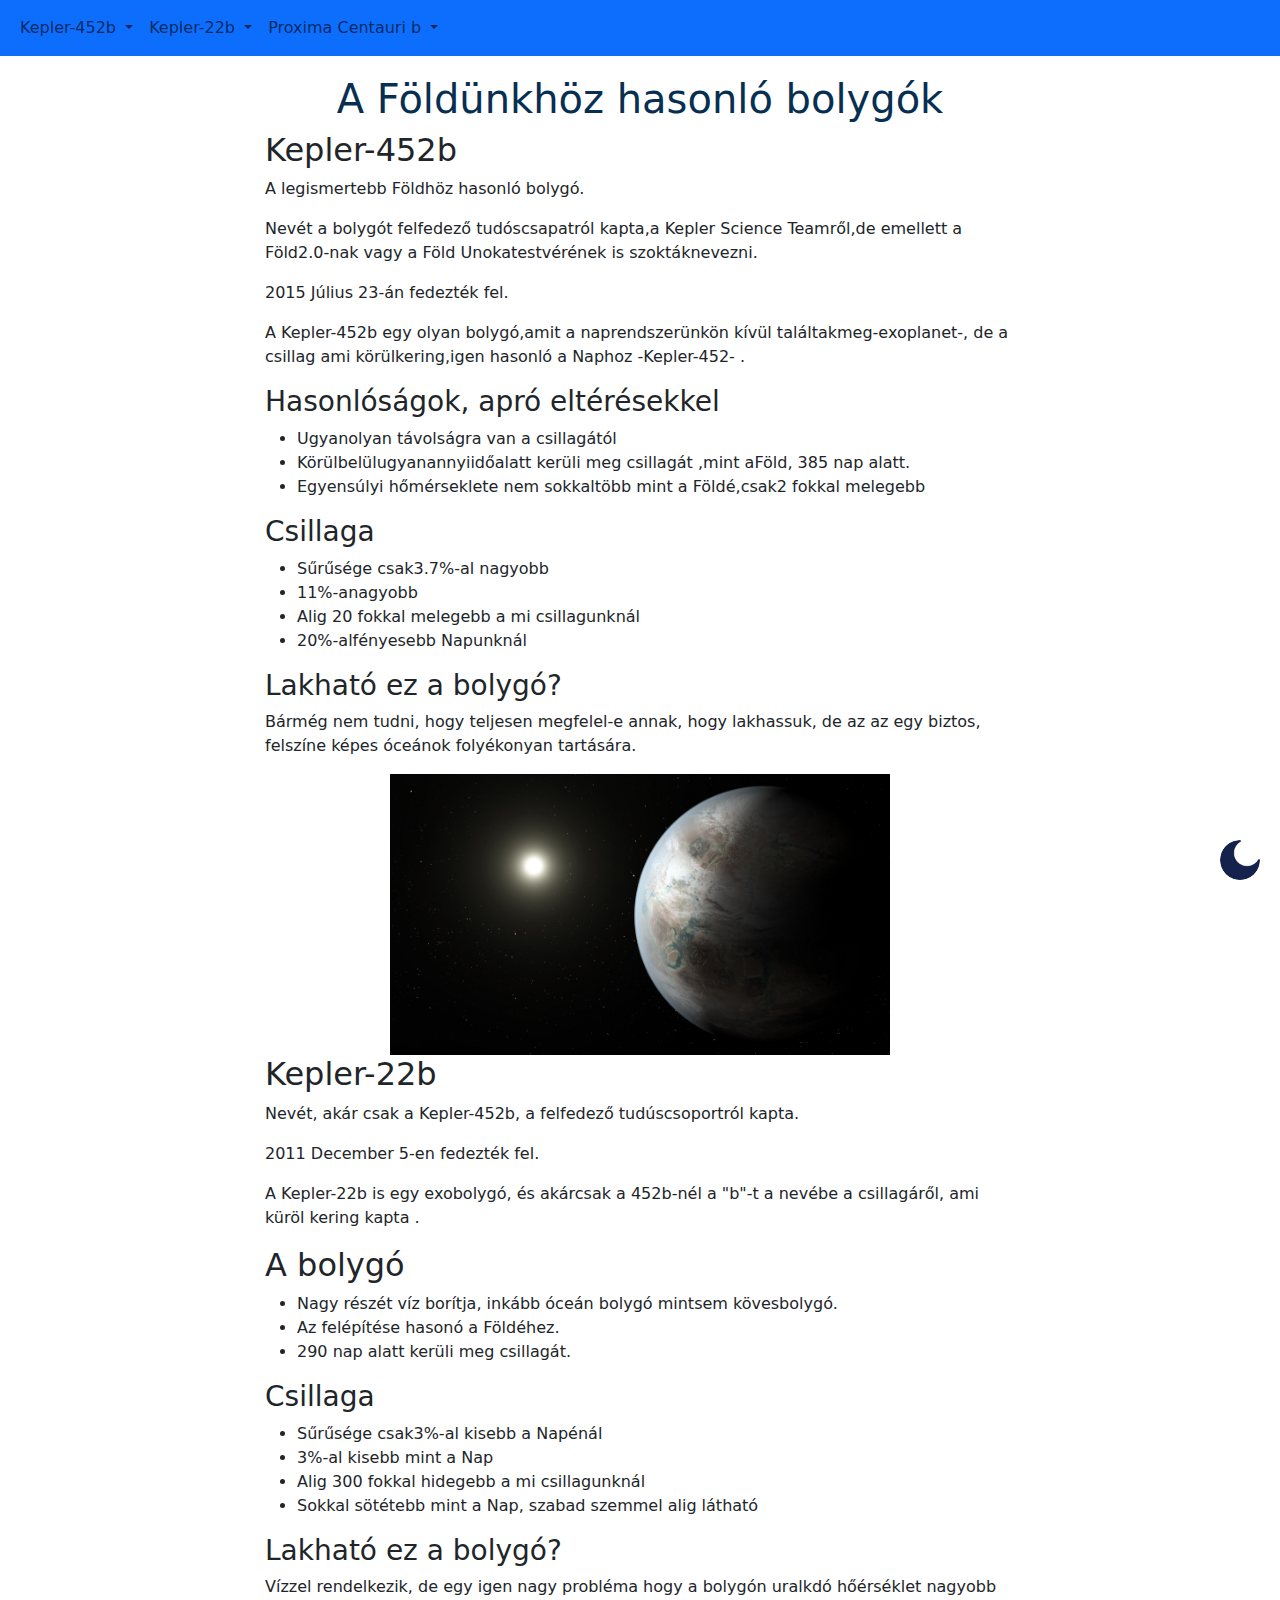
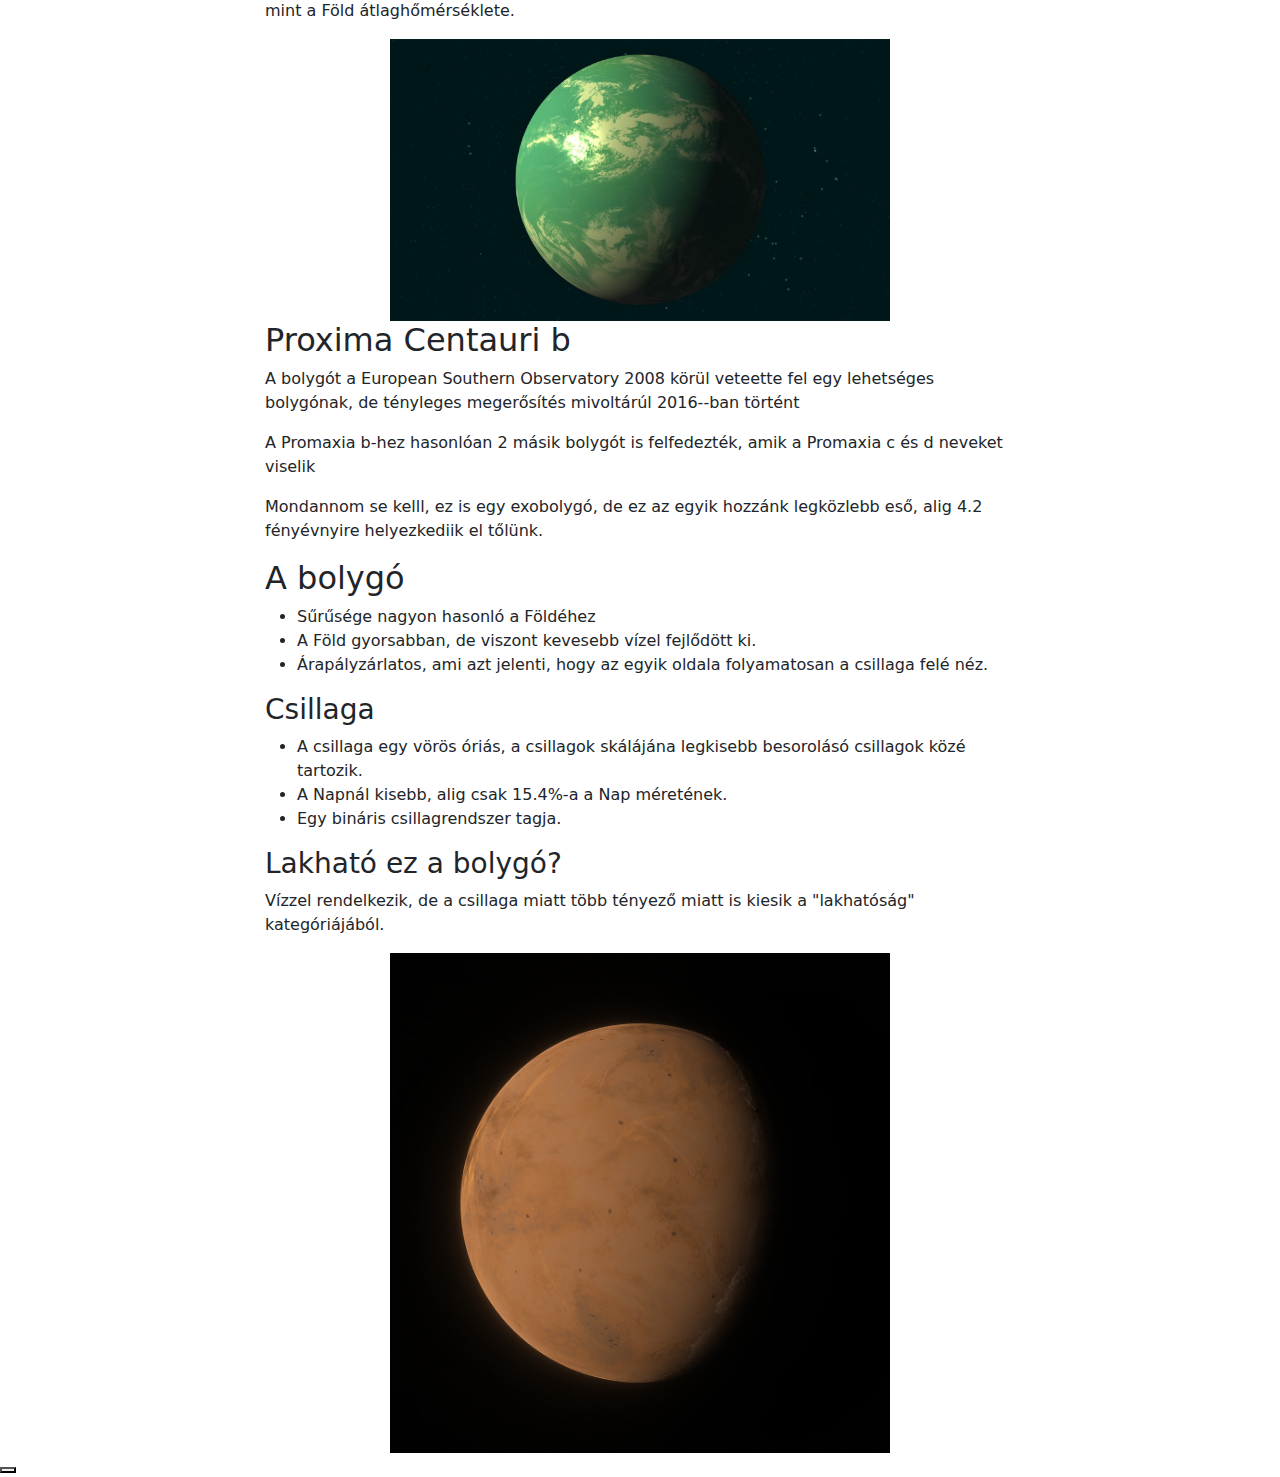
==== index.html @ 4339de40 "javascript hozzáadása" ====
<!DOCTYPE html>
<html lang="hu">
<head>
    <meta charset="UTF-8">
    <meta name="viewport" content="width=device-width, initial-scale=1.0">
    <link rel="stylesheet" href="sryle.css">
    <link href="https://cdn.jsdelivr.net/npm/bootstrap@5.3.3/dist/css/bootstrap.min.css" rel="stylesheet" integrity="sha384-QWTKZyjpPEjISv5WaRU9OFeRpok6YctnYmDr5pNlyT2bRjXh0JMhjY6hW+ALEwIH" crossorigin="anonymous">
    <title>Földhöz hasonló bolygók</title>
</head>
<body>
    <nav class="navbar navbar-expand-lg  bg-primary fixed-top">
        <div class="container-fluid">
          <div class="collapse navbar-collapse" id="navbarSupportedContent">
            <ul class="navbar-nav me-auto mb-2 mb-lg-0">
              <li class="nav-item dropdown">
                <a class="nav-link dropdown-toggle" href="#" role="button" data-bs-toggle="dropdown" aria-expanded="false">
                  Kepler-452b
                </a>
                <ul class="dropdown-menu">
                  <li><a class="dropdown-item" href="#452b">Bolgyó</a></li>
                  <li><a class="dropdown-item" href="#452b_has">Tudnivalók</a></li>
                  <li><a class="dropdown-item" href="#452b_csill">Csillag</a></li>
                  <li><a class="dropdown-item" href="#452b_lak">Lakhatóság</a></li>
                </ul>
              </li>
              <li class="nav-item dropdown">
                <a class="nav-link dropdown-toggle" href="#" role="button" data-bs-toggle="dropdown" aria-expanded="false">
                  Kepler-22b
                </a>
                <ul class="dropdown-menu">
                  <li><a class="dropdown-item" href="#22b">Kepler-22b</a></li>
                  <li><a class="dropdown-item" href="#22b_tudn">Bolygó</a></li>
                  <li><a class="dropdown-item" href="#22b_csill">Csillag</a></li>
                  <li><a class="dropdown-item" href="#22b_lak">Lakhatóság</a></li>
                </ul>
              </li>
              <li class="nav-item dropdown">
                <a class="nav-link dropdown-toggle" href="#" role="button" data-bs-toggle="dropdown" aria-expanded="false">
                  Proxima Centauri b
                </a>
                <ul class="dropdown-menu">
                  <li><a class="dropdown-item" href="#prox">Proxima Centauri b</a></li>
                  <li><a class="dropdown-item" href="#prox_tud">Bolygó</a></li>
                  <li><a class="dropdown-item" href="#prox_csill">Csillag</a></li>
                  <li><a class="dropdown-item" href="#prox_tud">Lakhatóság</a></li>
                </ul>
              </li>
              
              
            </ul>
            
          </div>
        </div>
      </nav>
    <h1 id="focim">A Földünkhöz hasonló bolygók</h1>
    <div id="osszefog">
        
    <div class="bolygo_div">
        <h2 id="452b">Kepler-452b</h2>
    <p>A legismertebb Földhöz hasonló bolygó.</p>
    <p>Nevét a bolygót felfedező tudóscsapatról kapta,a Kepler Science Teamről,de emellett a Föld2.0-nak vagy a Föld Unokatestvérének is szoktáknevezni.</p>
    <p>2015 Július 23-án fedezték fel.</p>
    <p>A Kepler-452b egy olyan bolygó,amit a naprendszerünkön kívül találtakmeg-exoplanet-, de a csillag ami körülkering,igen hasonló a Naphoz -Kepler-452- .</p>
    <h3 id="452b_has">Hasonlóságok, apró eltérésekkel</h3>
    <ul>
        <li>Ugyanolyan távolságra van a csillagától</li>
        <li>Körülbelülugyanannyiidőalatt kerüli meg csillagát ,mint aFöld, 385 nap alatt.</li>
        <li>Egyensúlyi hőmérseklete nem sokkaltöbb mint a Földé,csak2 fokkal melegebb</li>
    </ul>
    <h3 id="452b_csill">Csillaga</h3>
    <ul>
        <li>Sűrűsége csak3.7%-al nagyobb</li>
        <li>11%-anagyobb</li>
        <li>Alig 20 fokkal melegebb a mi csillagunknál</li>
        <li>20%-alfényesebb Napunknál</li>
    </ul>

    <h3 id="452b_lak">Lakható ez a bolygó?</h3>
    <p>Bármég nem tudni, hogy teljesen megfelel-e annak, hogy lakhassuk, de az az egy biztos, felszíne képes óceánok folyékonyan tartására.</p>
    <div class="kep">
        <img class="bolygo" src="Kepler-452b_artist_concept (1).jpg" alt="">

    </div>

    </div>

    <div class="bolygo_div">
        <h2 id="22b">Kepler-22b</h2>
    <p>Nevét, akár csak a Kepler-452b, a felfedező tudúscsoportról kapta.</p>
    <p>2011 December 5-en fedezték fel.</p>
    <p>A Kepler-22b is egy exobolygó, és akárcsak a 452b-nél a "b"-t a nevébe a csillagáről, ami küröl kering kapta .</p>

    <h2 id="22b_tudn">A bolygó</h2>
    <ul>
        <li>Nagy részét víz borítja, inkább óceán bolygó mintsem kövesbolygó.</li>
        <li>Az felépítése hasonó a Földéhez.</li>
        <li>290 nap alatt kerüli meg csillagát.</li>
    </ul>
    
    <h3 id="22b_csill">Csillaga</h3>
    <ul>
        <li>Sűrűsége csak3%-al kisebb a Napénál</li>
        <li>3%-al kisebb mint a Nap</li>
        <li>Alig 300 fokkal hidegebb a mi csillagunknál</li>
        <li>Sokkal sötétebb mint a Nap, szabad szemmel alig látható</li>
    </ul>

    <h3 id="22b_lak">Lakható ez a bolygó?</h3>
    <p>Vízzel rendelkezik, de egy igen nagy probléma hogy a bolygón uralkdó hőérséklet nagyobb mint a Föld átlaghőmérséklete.</p>
    <div class="kep">
      <img class="bolygo" src="Kepler22b.jpg" alt="">
    </div>
  </div>

    <div class="bolygo_div">
        <h2 id="prox">Proxima Centauri b</h2>
    <p>A bolygót a European Southern Observatory 2008 körül veteette fel egy  lehetséges bolygónak, de tényleges megerősítés mivoltárúl 2016--ban történt</p>
    <p>A Promaxia b-hez hasonlóan 2 másik bolygót is felfedezték, amik a Promaxia c és d neveket viselik</p>
    <p>Mondannom se kelll, ez is egy exobolygó, de ez az egyik hozzánk legközlebb eső, alig 4.2 fényévnyire helyezkediik el tőlünk.</p>

    <h2 id="pox_tud">A bolygó</h2>
    <ul>
        <li>Sűrűsége nagyon hasonló a Földéhez </li>
        <li>A Föld gyorsabban, de viszont kevesebb vízel fejlődött ki.</li>
        <li>Árapályzárlatos, ami azt jelenti, hogy az egyik oldala folyamatosan a csillaga felé néz.</li>
    </ul>
    
    <h3 id="prox_csill">Csillaga</h3>
    <ul>
        <li>A csillaga egy vörös óriás, a csillagok skálájána  legkisebb besorolásó csillagok közé tartozik.</li>
        <li>A Napnál kisebb, alig csak 15.4%-a a Nap méretének.</li>
        <li>Egy bináris csillagrendszer tagja.</li>
    </ul>

    <h3 id="pox_lak">Lakható ez a bolygó?</h3>
    <p>Vízzel rendelkezik, de a csillaga miatt több tényező miatt is kiesik a "lakhatóság" kategóriájából.</p>
    <div class="kep">    
      <img class="bolygo" src="Proxima_b-main.webp" alt="">
    </div>
    </div>
    </div>
    <button id="sotetmod" ><img id="icon" src="moon.png" alt="" srcset=""></button>

    <script src="script.js"></script>
    <script src="https://cdn.jsdelivr.net/npm/bootstrap@5.3.3/dist/js/bootstrap.bundle.min.js" integrity="sha384-YvpcrYf0tY3lHB60NNkmXc5s9fDVZLESaAA55NDzOxhy9GkcIdslK1eN7N6jIeHz" crossorigin="anonymous"></script>
</body>
</html>
---- sryle.css ----
.bolygo{
    display: flex;
    justify-content: center;
    align-items: center;
    width: 500px;
    height: auto;
}

.bolygo_div{
    height: 100%;
    width: 750px;
    
}

.kep{
    display: flex;
    justify-content: center;
    align-items: center;
}
.navbar{
    position: fixed;
}

#osszefog{
    display: flex;
    justify-content: center;
    flex-wrap: wrap;
}

#focim{
    margin-top: 75px;
    display: flex;
    justify-content: center;
    align-items: center;
    color:  rgb(7, 47, 82);
}

#icon{
    max-width: 40px;
    max-height: 40px;
    border-radius: 100%;
    position: fixed; 
    bottom: 20px;
    right: 20px;
    width: 40px; 
    height: 40px
}
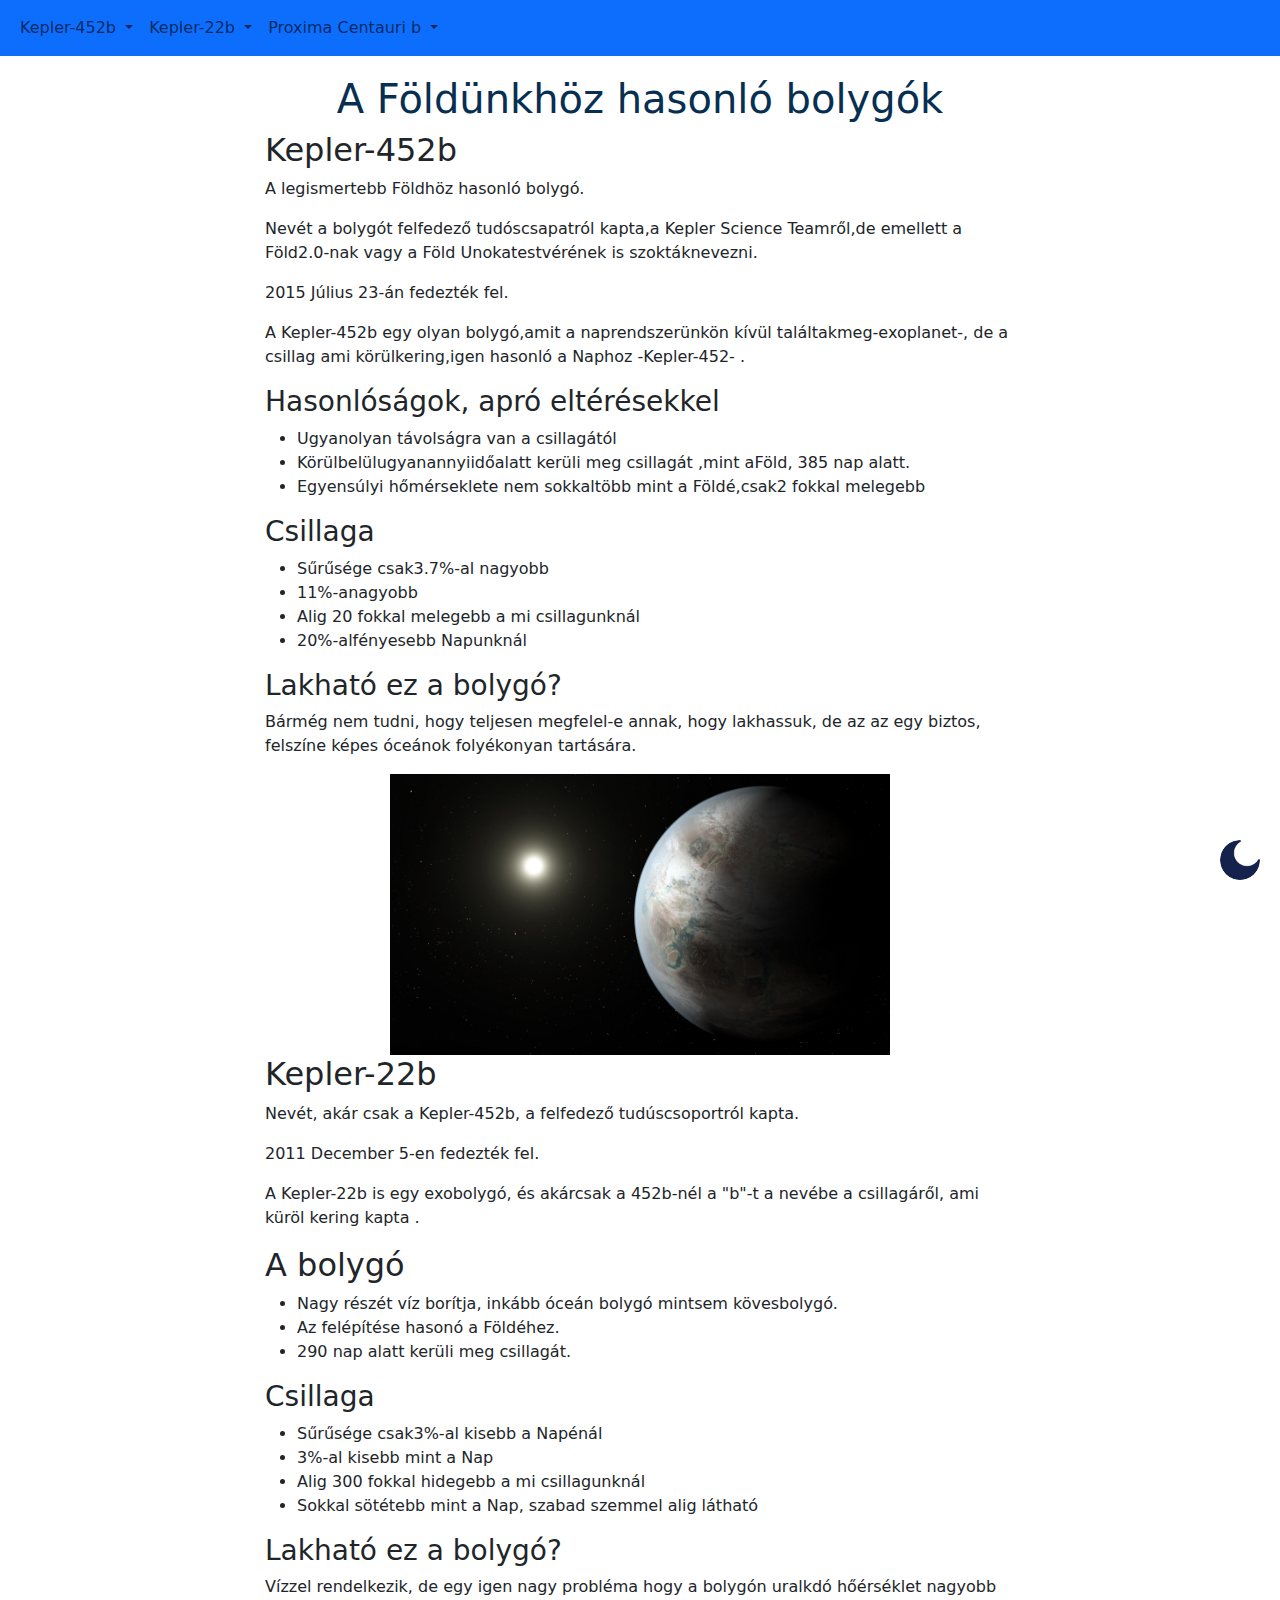
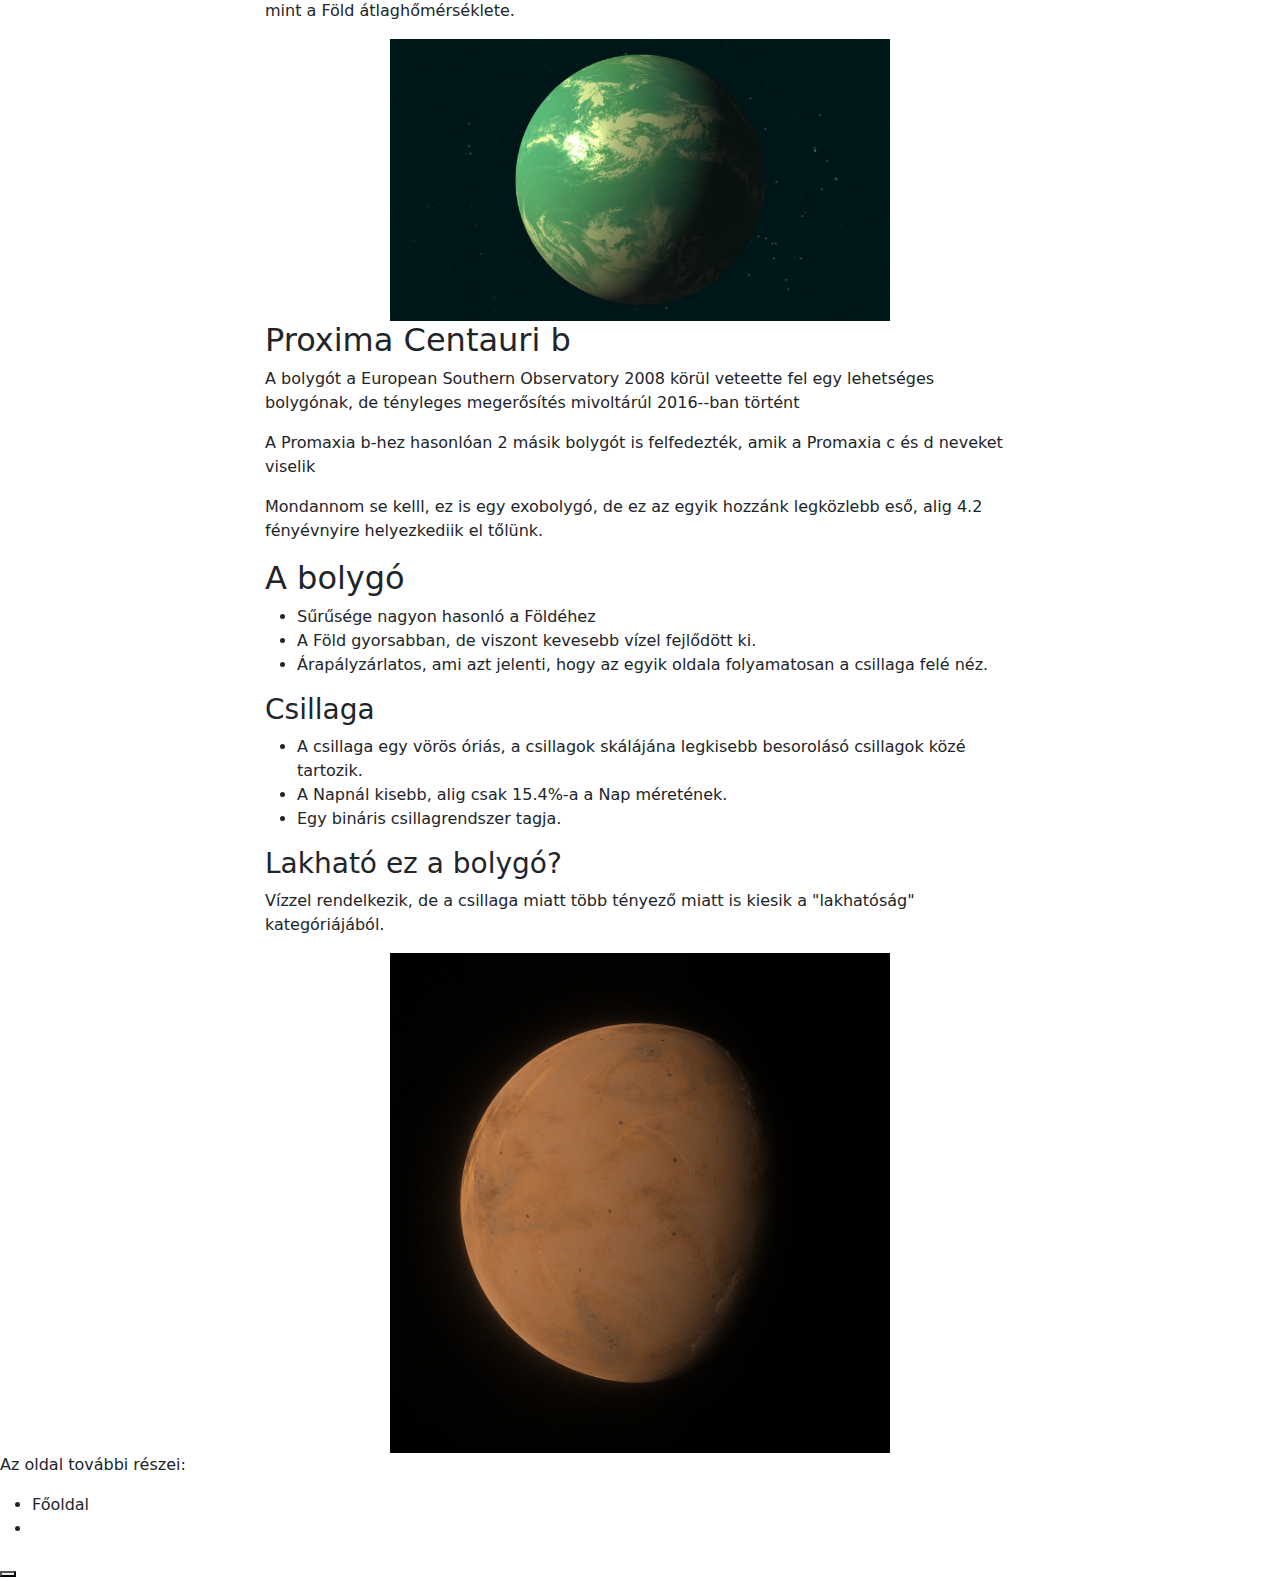
==== commit da16a162: "További munkálatok" ====
--- a/index.html
+++ b/index.html
@@ -1,147 +1,153 @@
-<!DOCTYPE html>
-<html lang="hu">
-<head>
-    <meta charset="UTF-8">
-    <meta name="viewport" content="width=device-width, initial-scale=1.0">
-    <link rel="stylesheet" href="sryle.css">
-    <link href="https://cdn.jsdelivr.net/npm/bootstrap@5.3.3/dist/css/bootstrap.min.css" rel="stylesheet" integrity="sha384-QWTKZyjpPEjISv5WaRU9OFeRpok6YctnYmDr5pNlyT2bRjXh0JMhjY6hW+ALEwIH" crossorigin="anonymous">
-    <title>Földhöz hasonló bolygók</title>
-</head>
-<body>
-    <nav class="navbar navbar-expand-lg  bg-primary fixed-top">
-        <div class="container-fluid">
-          <div class="collapse navbar-collapse" id="navbarSupportedContent">
-            <ul class="navbar-nav me-auto mb-2 mb-lg-0">
-              <li class="nav-item dropdown">
-                <a class="nav-link dropdown-toggle" href="#" role="button" data-bs-toggle="dropdown" aria-expanded="false">
-                  Kepler-452b
-                </a>
-                <ul class="dropdown-menu">
-                  <li><a class="dropdown-item" href="#452b">Bolgyó</a></li>
-                  <li><a class="dropdown-item" href="#452b_has">Tudnivalók</a></li>
-                  <li><a class="dropdown-item" href="#452b_csill">Csillag</a></li>
-                  <li><a class="dropdown-item" href="#452b_lak">Lakhatóság</a></li>
-                </ul>
-              </li>
-              <li class="nav-item dropdown">
-                <a class="nav-link dropdown-toggle" href="#" role="button" data-bs-toggle="dropdown" aria-expanded="false">
-                  Kepler-22b
-                </a>
-                <ul class="dropdown-menu">
-                  <li><a class="dropdown-item" href="#22b">Kepler-22b</a></li>
-                  <li><a class="dropdown-item" href="#22b_tudn">Bolygó</a></li>
-                  <li><a class="dropdown-item" href="#22b_csill">Csillag</a></li>
-                  <li><a class="dropdown-item" href="#22b_lak">Lakhatóság</a></li>
-                </ul>
-              </li>
-              <li class="nav-item dropdown">
-                <a class="nav-link dropdown-toggle" href="#" role="button" data-bs-toggle="dropdown" aria-expanded="false">
-                  Proxima Centauri b
-                </a>
-                <ul class="dropdown-menu">
-                  <li><a class="dropdown-item" href="#prox">Proxima Centauri b</a></li>
-                  <li><a class="dropdown-item" href="#prox_tud">Bolygó</a></li>
-                  <li><a class="dropdown-item" href="#prox_csill">Csillag</a></li>
-                  <li><a class="dropdown-item" href="#prox_tud">Lakhatóság</a></li>
-                </ul>
-              </li>
-              
-              
-            </ul>
-            
-          </div>
-        </div>
-      </nav>
-    <h1 id="focim">A Földünkhöz hasonló bolygók</h1>
-    <div id="osszefog">
-        
-    <div class="bolygo_div">
-        <h2 id="452b">Kepler-452b</h2>
-    <p>A legismertebb Földhöz hasonló bolygó.</p>
-    <p>Nevét a bolygót felfedező tudóscsapatról kapta,a Kepler Science Teamről,de emellett a Föld2.0-nak vagy a Föld Unokatestvérének is szoktáknevezni.</p>
-    <p>2015 Július 23-án fedezték fel.</p>
-    <p>A Kepler-452b egy olyan bolygó,amit a naprendszerünkön kívül találtakmeg-exoplanet-, de a csillag ami körülkering,igen hasonló a Naphoz -Kepler-452- .</p>
-    <h3 id="452b_has">Hasonlóságok, apró eltérésekkel</h3>
-    <ul>
-        <li>Ugyanolyan távolságra van a csillagától</li>
-        <li>Körülbelülugyanannyiidőalatt kerüli meg csillagát ,mint aFöld, 385 nap alatt.</li>
-        <li>Egyensúlyi hőmérseklete nem sokkaltöbb mint a Földé,csak2 fokkal melegebb</li>
-    </ul>
-    <h3 id="452b_csill">Csillaga</h3>
-    <ul>
-        <li>Sűrűsége csak3.7%-al nagyobb</li>
-        <li>11%-anagyobb</li>
-        <li>Alig 20 fokkal melegebb a mi csillagunknál</li>
-        <li>20%-alfényesebb Napunknál</li>
-    </ul>
-
-    <h3 id="452b_lak">Lakható ez a bolygó?</h3>
-    <p>Bármég nem tudni, hogy teljesen megfelel-e annak, hogy lakhassuk, de az az egy biztos, felszíne képes óceánok folyékonyan tartására.</p>
-    <div class="kep">
-        <img class="bolygo" src="Kepler-452b_artist_concept (1).jpg" alt="">
-
-    </div>
-
-    </div>
-
-    <div class="bolygo_div">
-        <h2 id="22b">Kepler-22b</h2>
-    <p>Nevét, akár csak a Kepler-452b, a felfedező tudúscsoportról kapta.</p>
-    <p>2011 December 5-en fedezték fel.</p>
-    <p>A Kepler-22b is egy exobolygó, és akárcsak a 452b-nél a "b"-t a nevébe a csillagáről, ami küröl kering kapta .</p>
-
-    <h2 id="22b_tudn">A bolygó</h2>
-    <ul>
-        <li>Nagy részét víz borítja, inkább óceán bolygó mintsem kövesbolygó.</li>
-        <li>Az felépítése hasonó a Földéhez.</li>
-        <li>290 nap alatt kerüli meg csillagát.</li>
-    </ul>
-    
-    <h3 id="22b_csill">Csillaga</h3>
-    <ul>
-        <li>Sűrűsége csak3%-al kisebb a Napénál</li>
-        <li>3%-al kisebb mint a Nap</li>
-        <li>Alig 300 fokkal hidegebb a mi csillagunknál</li>
-        <li>Sokkal sötétebb mint a Nap, szabad szemmel alig látható</li>
-    </ul>
-
-    <h3 id="22b_lak">Lakható ez a bolygó?</h3>
-    <p>Vízzel rendelkezik, de egy igen nagy probléma hogy a bolygón uralkdó hőérséklet nagyobb mint a Föld átlaghőmérséklete.</p>
-    <div class="kep">
-      <img class="bolygo" src="Kepler22b.jpg" alt="">
-    </div>
-  </div>
-
-    <div class="bolygo_div">
-        <h2 id="prox">Proxima Centauri b</h2>
-    <p>A bolygót a European Southern Observatory 2008 körül veteette fel egy  lehetséges bolygónak, de tényleges megerősítés mivoltárúl 2016--ban történt</p>
-    <p>A Promaxia b-hez hasonlóan 2 másik bolygót is felfedezték, amik a Promaxia c és d neveket viselik</p>
-    <p>Mondannom se kelll, ez is egy exobolygó, de ez az egyik hozzánk legközlebb eső, alig 4.2 fényévnyire helyezkediik el tőlünk.</p>
-
-    <h2 id="pox_tud">A bolygó</h2>
-    <ul>
-        <li>Sűrűsége nagyon hasonló a Földéhez </li>
-        <li>A Föld gyorsabban, de viszont kevesebb vízel fejlődött ki.</li>
-        <li>Árapályzárlatos, ami azt jelenti, hogy az egyik oldala folyamatosan a csillaga felé néz.</li>
-    </ul>
-    
-    <h3 id="prox_csill">Csillaga</h3>
-    <ul>
-        <li>A csillaga egy vörös óriás, a csillagok skálájána  legkisebb besorolásó csillagok közé tartozik.</li>
-        <li>A Napnál kisebb, alig csak 15.4%-a a Nap méretének.</li>
-        <li>Egy bináris csillagrendszer tagja.</li>
-    </ul>
-
-    <h3 id="pox_lak">Lakható ez a bolygó?</h3>
-    <p>Vízzel rendelkezik, de a csillaga miatt több tényező miatt is kiesik a "lakhatóság" kategóriájából.</p>
-    <div class="kep">    
-      <img class="bolygo" src="Proxima_b-main.webp" alt="">
-    </div>
-    </div>
-    </div>
-    <button id="sotetmod" ><img id="icon" src="moon.png" alt="" srcset=""></button>
-
-    <script src="script.js"></script>
-    <script src="https://cdn.jsdelivr.net/npm/bootstrap@5.3.3/dist/js/bootstrap.bundle.min.js" integrity="sha384-YvpcrYf0tY3lHB60NNkmXc5s9fDVZLESaAA55NDzOxhy9GkcIdslK1eN7N6jIeHz" crossorigin="anonymous"></script>
-</body>
+<!DOCTYPE html>
+<html lang="hu">
+<head>
+    <meta charset="UTF-8">
+    <meta name="viewport" content="width=device-width, initial-scale=1.0">
+    <link rel="stylesheet" href="sryle.css">
+    <link href="https://cdn.jsdelivr.net/npm/bootstrap@5.3.3/dist/css/bootstrap.min.css" rel="stylesheet" integrity="sha384-QWTKZyjpPEjISv5WaRU9OFeRpok6YctnYmDr5pNlyT2bRjXh0JMhjY6hW+ALEwIH" crossorigin="anonymous">
+    <title>Földhöz hasonló bolygók</title>
+</head>
+<body>
+    <nav class="navbar navbar-expand-lg  bg-primary fixed-top">
+        <div class="container-fluid">
+          <div class="collapse navbar-collapse" id="navbarSupportedContent">
+            <ul class="navbar-nav me-auto mb-2 mb-lg-0">
+              <li class="nav-item dropdown">
+                <a class="nav-link dropdown-toggle" href="#" role="button" data-bs-toggle="dropdown" aria-expanded="false">
+                  Kepler-452b
+                </a>
+                <ul class="dropdown-menu">
+                  <li><a class="dropdown-item" href="#452b">Bolgyó</a></li>
+                  <li><a class="dropdown-item" href="#452b_has">Tudnivalók</a></li>
+                  <li><a class="dropdown-item" href="#452b_csill">Csillag</a></li>
+                  <li><a class="dropdown-item" href="#452b_lak">Lakhatóság</a></li>
+                </ul>
+              </li>
+              <li class="nav-item dropdown">
+                <a class="nav-link dropdown-toggle" href="#" role="button" data-bs-toggle="dropdown" aria-expanded="false">
+                  Kepler-22b
+                </a>
+                <ul class="dropdown-menu">
+                  <li><a class="dropdown-item" href="#22b">Kepler-22b</a></li>
+                  <li><a class="dropdown-item" href="#22b_tudn">Bolygó</a></li>
+                  <li><a class="dropdown-item" href="#22b_csill">Csillag</a></li>
+                  <li><a class="dropdown-item" href="#22b_lak">Lakhatóság</a></li>
+                </ul>
+              </li>
+              <li class="nav-item dropdown">
+                <a class="nav-link dropdown-toggle" href="#" role="button" data-bs-toggle="dropdown" aria-expanded="false">
+                  Proxima Centauri b
+                </a>
+                <ul class="dropdown-menu">
+                  <li><a class="dropdown-item" href="#prox">Proxima Centauri b</a></li>
+                  <li><a class="dropdown-item" href="#prox_tud">Bolygó</a></li>
+                  <li><a class="dropdown-item" href="#prox_csill">Csillag</a></li>
+                  <li><a class="dropdown-item" href="#prox_tud">Lakhatóság</a></li>
+                </ul>
+              </li>
+              
+              
+            </ul>
+            
+          </div>
+        </div>
+      </nav>
+    <h1 id="focim">A Földünkhöz hasonló bolygók</h1>
+    <div id="osszefog">
+        
+    <div class="bolygo_div">
+        <h2 id="452b">Kepler-452b</h2>
+    <p>A legismertebb Földhöz hasonló bolygó.</p>
+    <p>Nevét a bolygót felfedező tudóscsapatról kapta,a Kepler Science Teamről,de emellett a Föld2.0-nak vagy a Föld Unokatestvérének is szoktáknevezni.</p>
+    <p>2015 Július 23-án fedezték fel.</p>
+    <p>A Kepler-452b egy olyan bolygó,amit a naprendszerünkön kívül találtakmeg-exoplanet-, de a csillag ami körülkering,igen hasonló a Naphoz -Kepler-452- .</p>
+    <h3 id="452b_has">Hasonlóságok, apró eltérésekkel</h3>
+    <ul>
+        <li>Ugyanolyan távolságra van a csillagától</li>
+        <li>Körülbelülugyanannyiidőalatt kerüli meg csillagát ,mint aFöld, 385 nap alatt.</li>
+        <li>Egyensúlyi hőmérseklete nem sokkaltöbb mint a Földé,csak2 fokkal melegebb</li>
+    </ul>
+    <h3 id="452b_csill">Csillaga</h3>
+    <ul>
+        <li>Sűrűsége csak3.7%-al nagyobb</li>
+        <li>11%-anagyobb</li>
+        <li>Alig 20 fokkal melegebb a mi csillagunknál</li>
+        <li>20%-alfényesebb Napunknál</li>
+    </ul>
+
+    <h3 id="452b_lak">Lakható ez a bolygó?</h3>
+    <p>Bármég nem tudni, hogy teljesen megfelel-e annak, hogy lakhassuk, de az az egy biztos, felszíne képes óceánok folyékonyan tartására.</p>
+    <div class="kep">
+        <img class="bolygo" src="Kepler-452b_artist_concept (1).jpg" alt="">
+
+    </div>
+
+    </div>
+
+    <div class="bolygo_div">
+        <h2 id="22b">Kepler-22b</h2>
+    <p>Nevét, akár csak a Kepler-452b, a felfedező tudúscsoportról kapta.</p>
+    <p>2011 December 5-en fedezték fel.</p>
+    <p>A Kepler-22b is egy exobolygó, és akárcsak a 452b-nél a "b"-t a nevébe a csillagáről, ami küröl kering kapta .</p>
+
+    <h2 id="22b_tudn">A bolygó</h2>
+    <ul>
+        <li>Nagy részét víz borítja, inkább óceán bolygó mintsem kövesbolygó.</li>
+        <li>Az felépítése hasonó a Földéhez.</li>
+        <li>290 nap alatt kerüli meg csillagát.</li>
+    </ul>
+    
+    <h3 id="22b_csill">Csillaga</h3>
+    <ul>
+        <li>Sűrűsége csak3%-al kisebb a Napénál</li>
+        <li>3%-al kisebb mint a Nap</li>
+        <li>Alig 300 fokkal hidegebb a mi csillagunknál</li>
+        <li>Sokkal sötétebb mint a Nap, szabad szemmel alig látható</li>
+    </ul>
+
+    <h3 id="22b_lak">Lakható ez a bolygó?</h3>
+    <p>Vízzel rendelkezik, de egy igen nagy probléma hogy a bolygón uralkdó hőérséklet nagyobb mint a Föld átlaghőmérséklete.</p>
+    <div class="kep">
+      <img class="bolygo" src="Kepler22b.jpg" alt="">
+    </div>
+  </div>
+
+    <div class="bolygo_div">
+        <h2 id="prox">Proxima Centauri b</h2>
+    <p>A bolygót a European Southern Observatory 2008 körül veteette fel egy  lehetséges bolygónak, de tényleges megerősítés mivoltárúl 2016--ban történt</p>
+    <p>A Promaxia b-hez hasonlóan 2 másik bolygót is felfedezték, amik a Promaxia c és d neveket viselik</p>
+    <p>Mondannom se kelll, ez is egy exobolygó, de ez az egyik hozzánk legközlebb eső, alig 4.2 fényévnyire helyezkediik el tőlünk.</p>
+
+    <h2 id="pox_tud">A bolygó</h2>
+    <ul>
+        <li>Sűrűsége nagyon hasonló a Földéhez </li>
+        <li>A Föld gyorsabban, de viszont kevesebb vízel fejlődött ki.</li>
+        <li>Árapályzárlatos, ami azt jelenti, hogy az egyik oldala folyamatosan a csillaga felé néz.</li>
+    </ul>
+    
+    <h3 id="prox_csill">Csillaga</h3>
+    <ul>
+        <li>A csillaga egy vörös óriás, a csillagok skálájána  legkisebb besorolásó csillagok közé tartozik.</li>
+        <li>A Napnál kisebb, alig csak 15.4%-a a Nap méretének.</li>
+        <li>Egy bináris csillagrendszer tagja.</li>
+    </ul>
+
+    <h3 id="pox_lak">Lakható ez a bolygó?</h3>
+    <p>Vízzel rendelkezik, de a csillaga miatt több tényező miatt is kiesik a "lakhatóság" kategóriájából.</p>
+    <div class="kep">    
+      <img class="bolygo" src="Proxima_b-main.webp" alt="">
+    </div>
+    </div>
+    </div>
+
+    <p>Az oldal további részei:</p>
+    <ul>
+        <li><a href="fooldal.html"></a>Főoldal</li>
+        <li></li>
+    </ul>
+    <button id="sotetmod" ><img id="icon" src="moon.png" alt="" srcset=""></button>
+
+    <script src="script.js"></script>
+    <script src="https://cdn.jsdelivr.net/npm/bootstrap@5.3.3/dist/js/bootstrap.bundle.min.js" integrity="sha384-YvpcrYf0tY3lHB60NNkmXc5s9fDVZLESaAA55NDzOxhy9GkcIdslK1eN7N6jIeHz" crossorigin="anonymous"></script>
+</body>
 </html>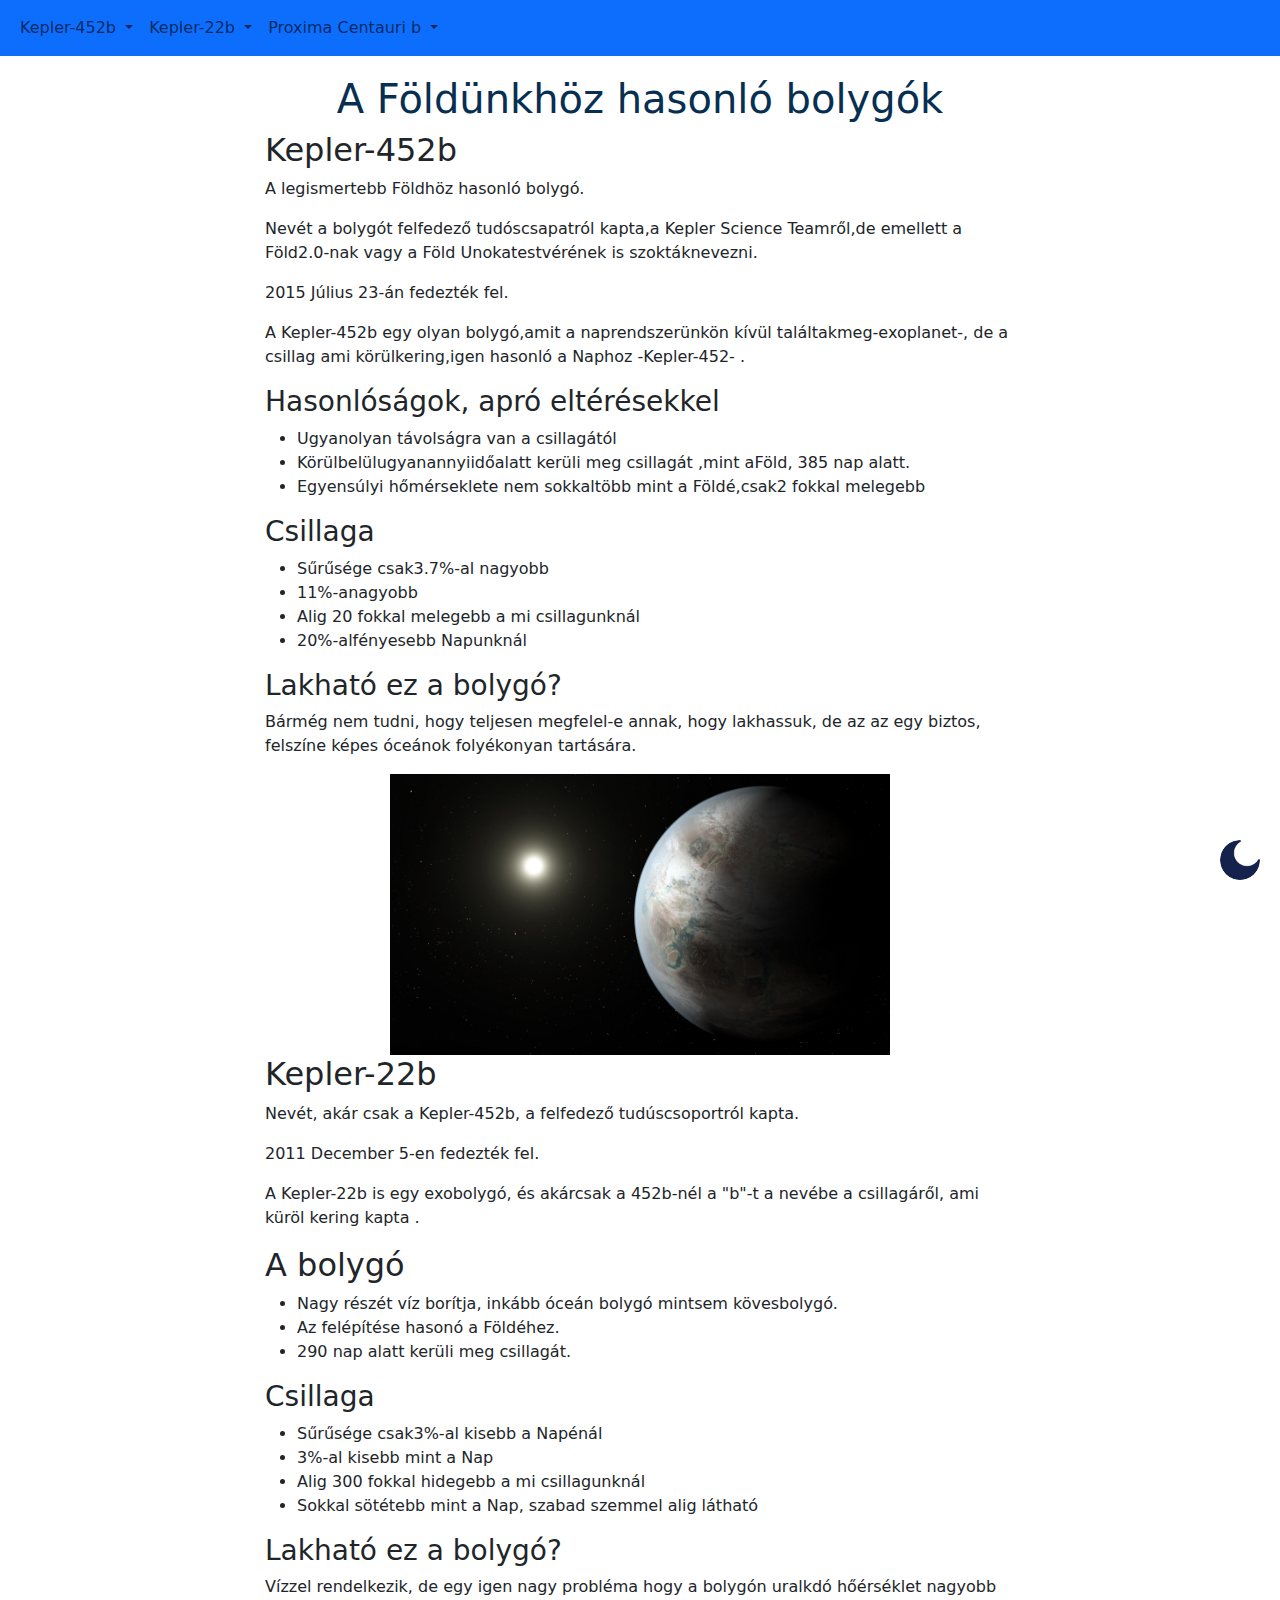
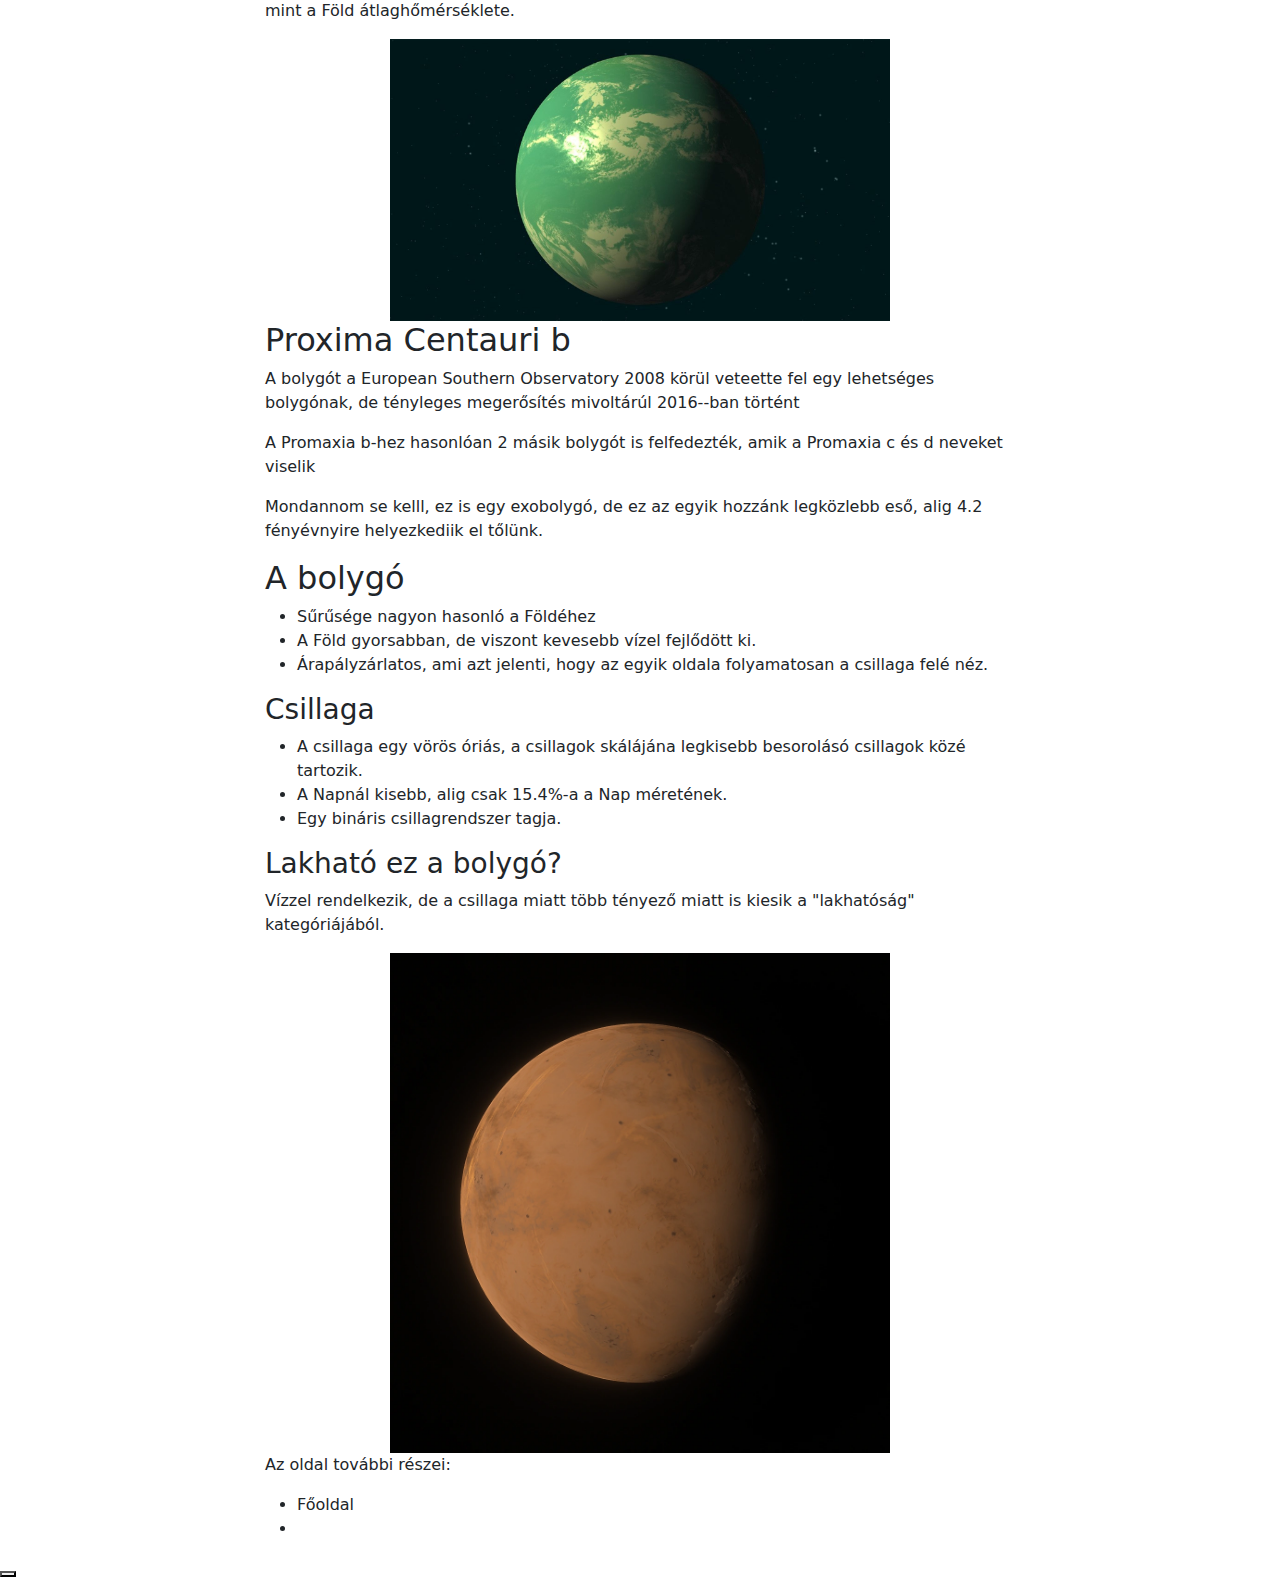
==== commit d93cfbbb: "Add files via upload" ====
--- a/index.html
+++ b/index.html
@@ -138,13 +138,16 @@
       <img class="bolygo" src="Proxima_b-main.webp" alt="">
     </div>
     </div>
-    </div>
-
-    <p>Az oldal további részei:</p>
+    <div class="bolygo_div">
+      <p>Az oldal további részei:</p>
     <ul>
         <li><a href="fooldal.html"></a>Főoldal</li>
         <li></li>
     </ul>
+    </div>
+    </div>
+
+    
     <button id="sotetmod" ><img id="icon" src="moon.png" alt="" srcset=""></button>
 
     <script src="script.js"></script>
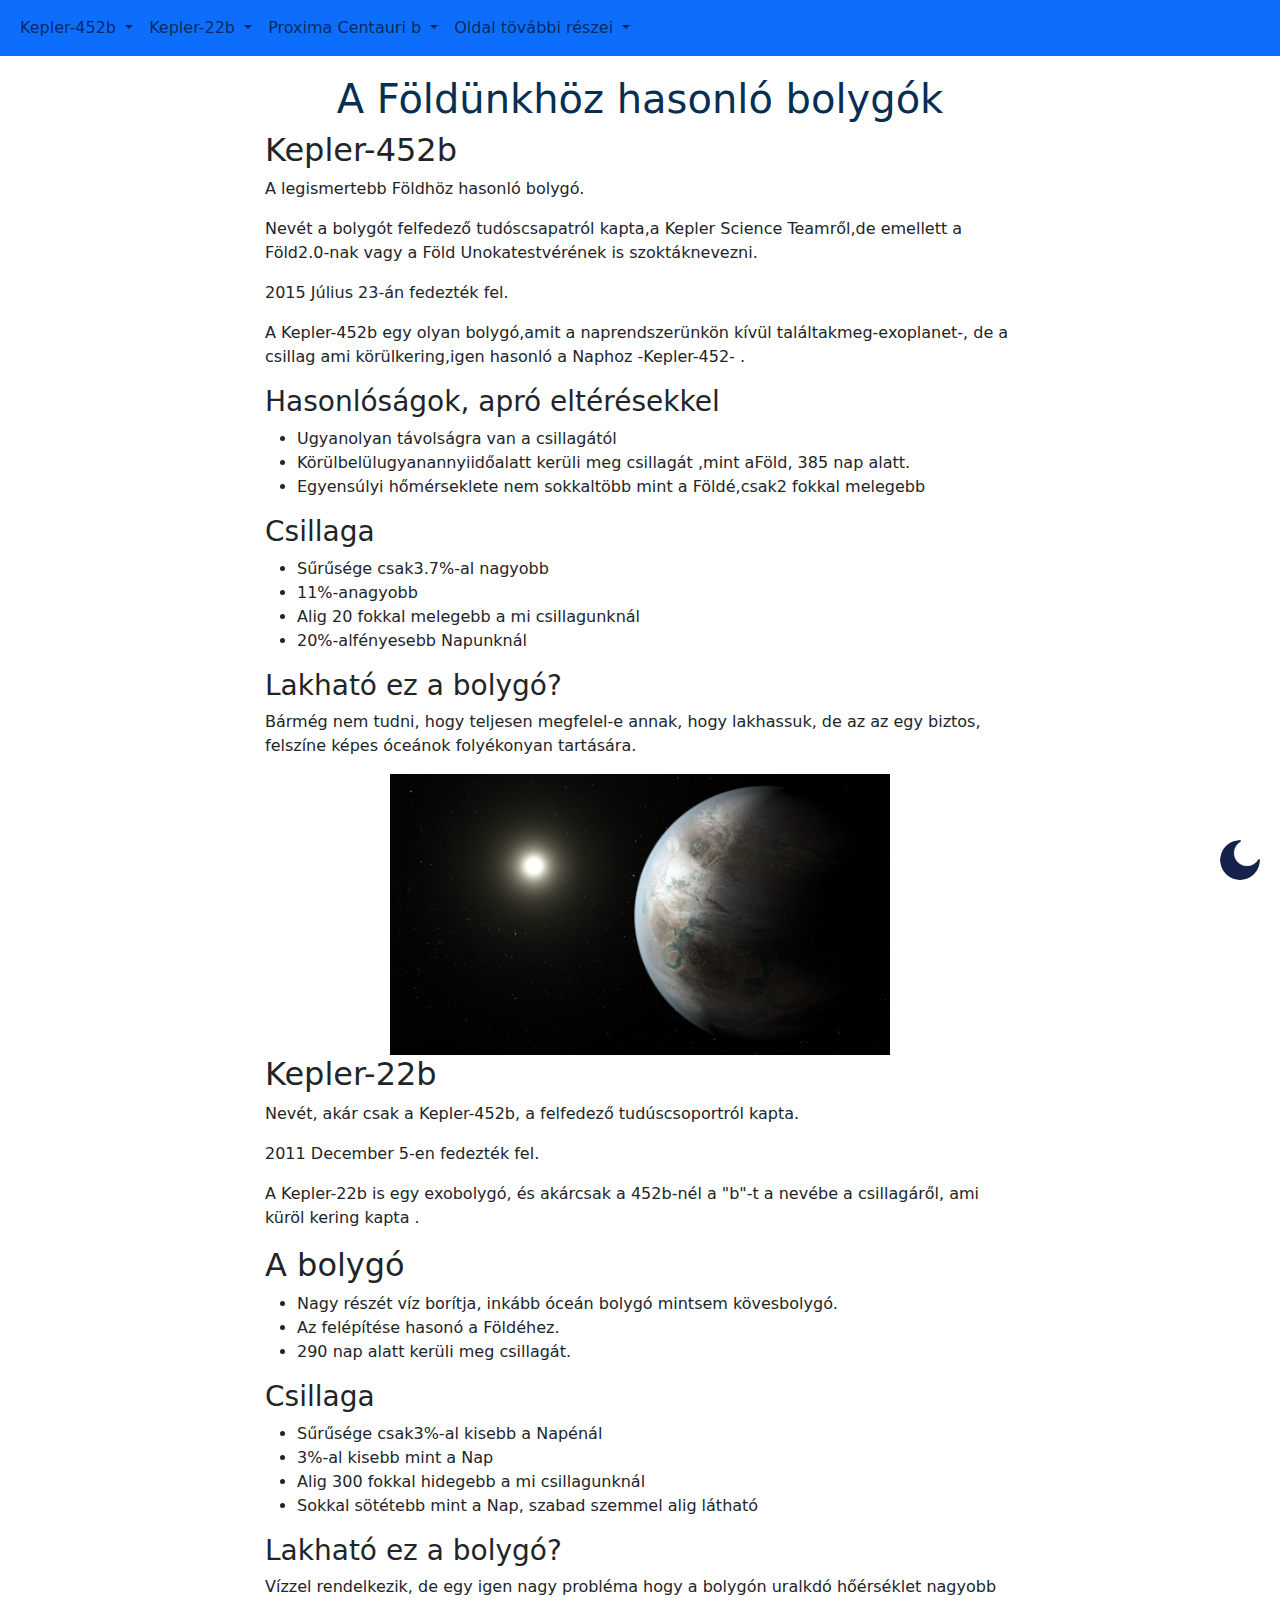
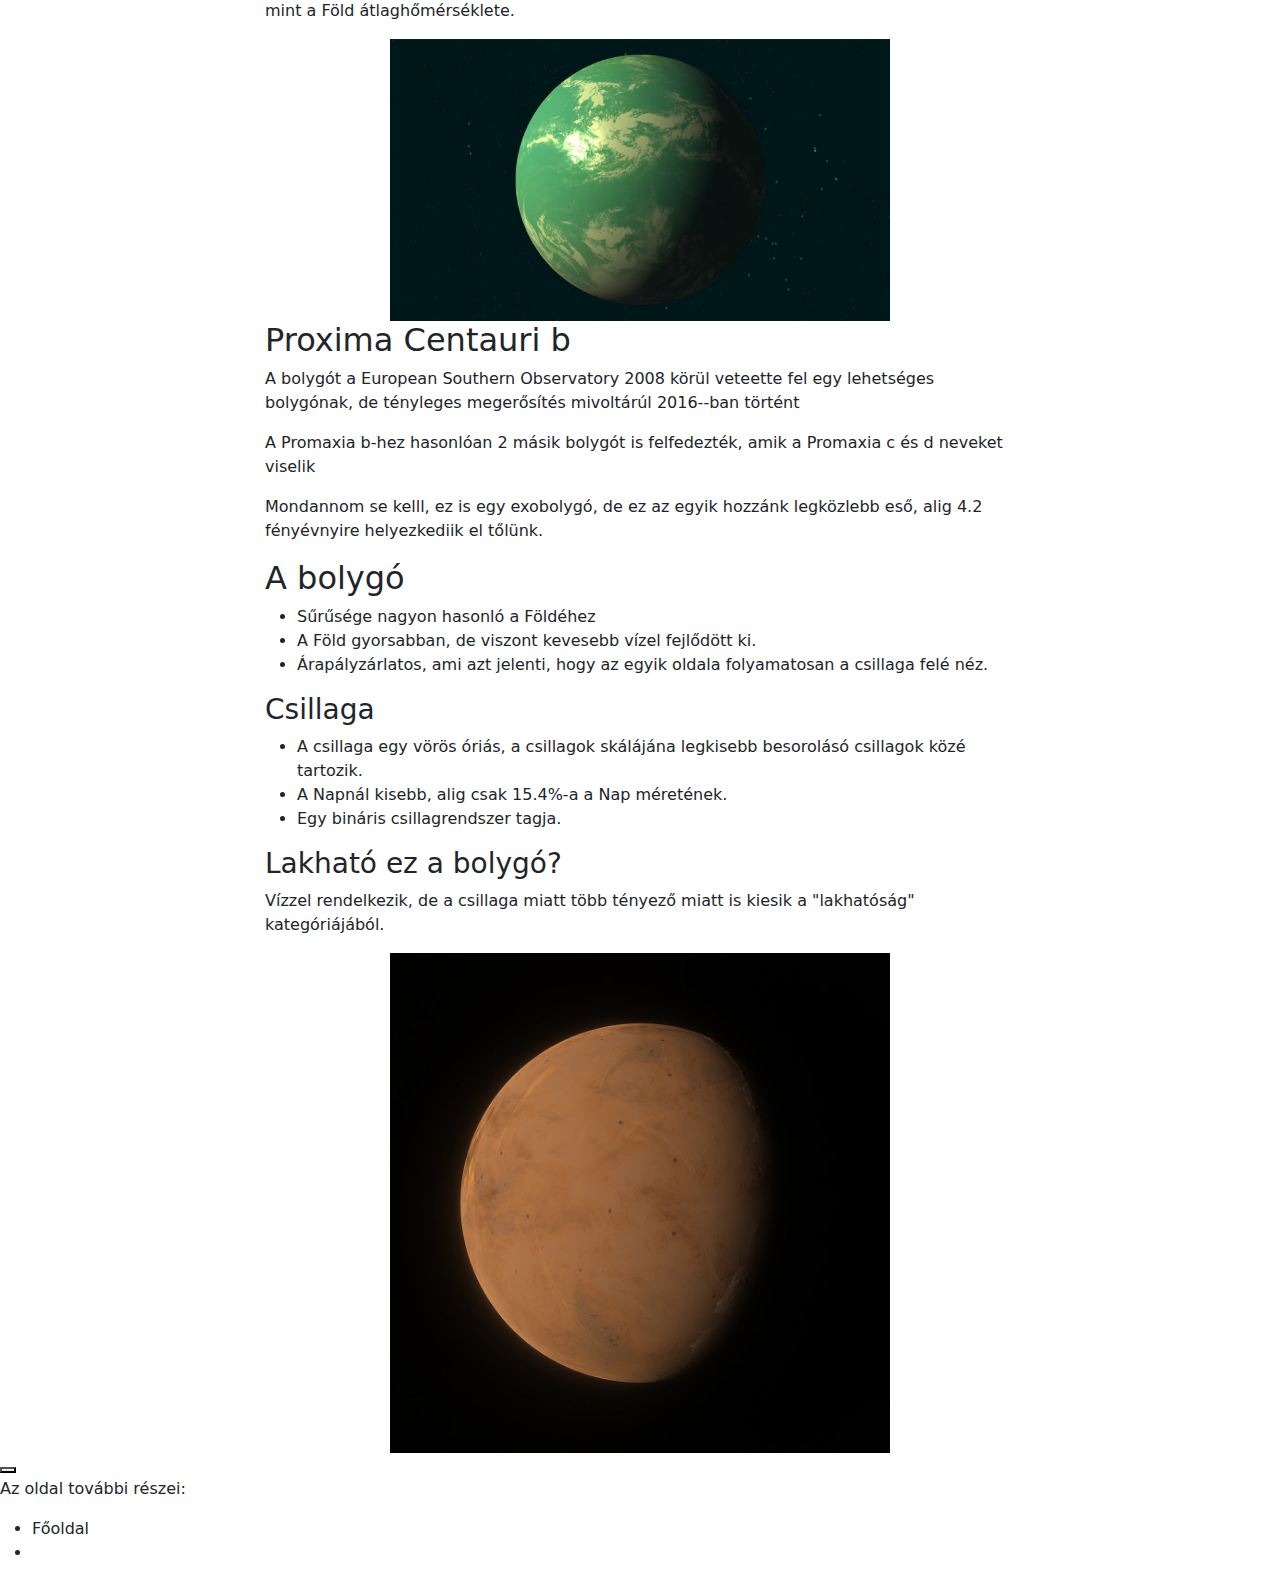
==== commit 8285ddc7: "Add files via upload" ====
--- a/index.html
+++ b/index.html
@@ -43,6 +43,15 @@
                   <li><a class="dropdown-item" href="#prox_tud">Bolygó</a></li>
                   <li><a class="dropdown-item" href="#prox_csill">Csillag</a></li>
                   <li><a class="dropdown-item" href="#prox_tud">Lakhatóság</a></li>
+                </ul>
+              </li>
+              <li class="nav-item dropdown">
+                <a class="nav-link dropdown-toggle" href="#" role="button" data-bs-toggle="dropdown" aria-expanded="false">
+                  Oldal tövábbi részei
+                </a>
+                <ul class="dropdown-menu">
+                  <li><a class="dropdown-item" href="fooldal.html">Főoldal</a></li>
+                  <li><a class="dropdown-item" href="#prox_tud">NASA</a></li>
                 </ul>
               </li>
               
@@ -138,6 +147,11 @@
       <img class="bolygo" src="Proxima_b-main.webp" alt="">
     </div>
     </div>
+    
+    </div>
+
+    
+    <button id="sotetmod" ><img id="icon" src="moon.png" alt="" srcset=""></button>
     <div class="bolygo_div">
       <p>Az oldal további részei:</p>
     <ul>
@@ -145,11 +159,6 @@
         <li></li>
     </ul>
     </div>
-    </div>
-
-    
-    <button id="sotetmod" ><img id="icon" src="moon.png" alt="" srcset=""></button>
-
     <script src="script.js"></script>
     <script src="https://cdn.jsdelivr.net/npm/bootstrap@5.3.3/dist/js/bootstrap.bundle.min.js" integrity="sha384-YvpcrYf0tY3lHB60NNkmXc5s9fDVZLESaAA55NDzOxhy9GkcIdslK1eN7N6jIeHz" crossorigin="anonymous"></script>
 </body>
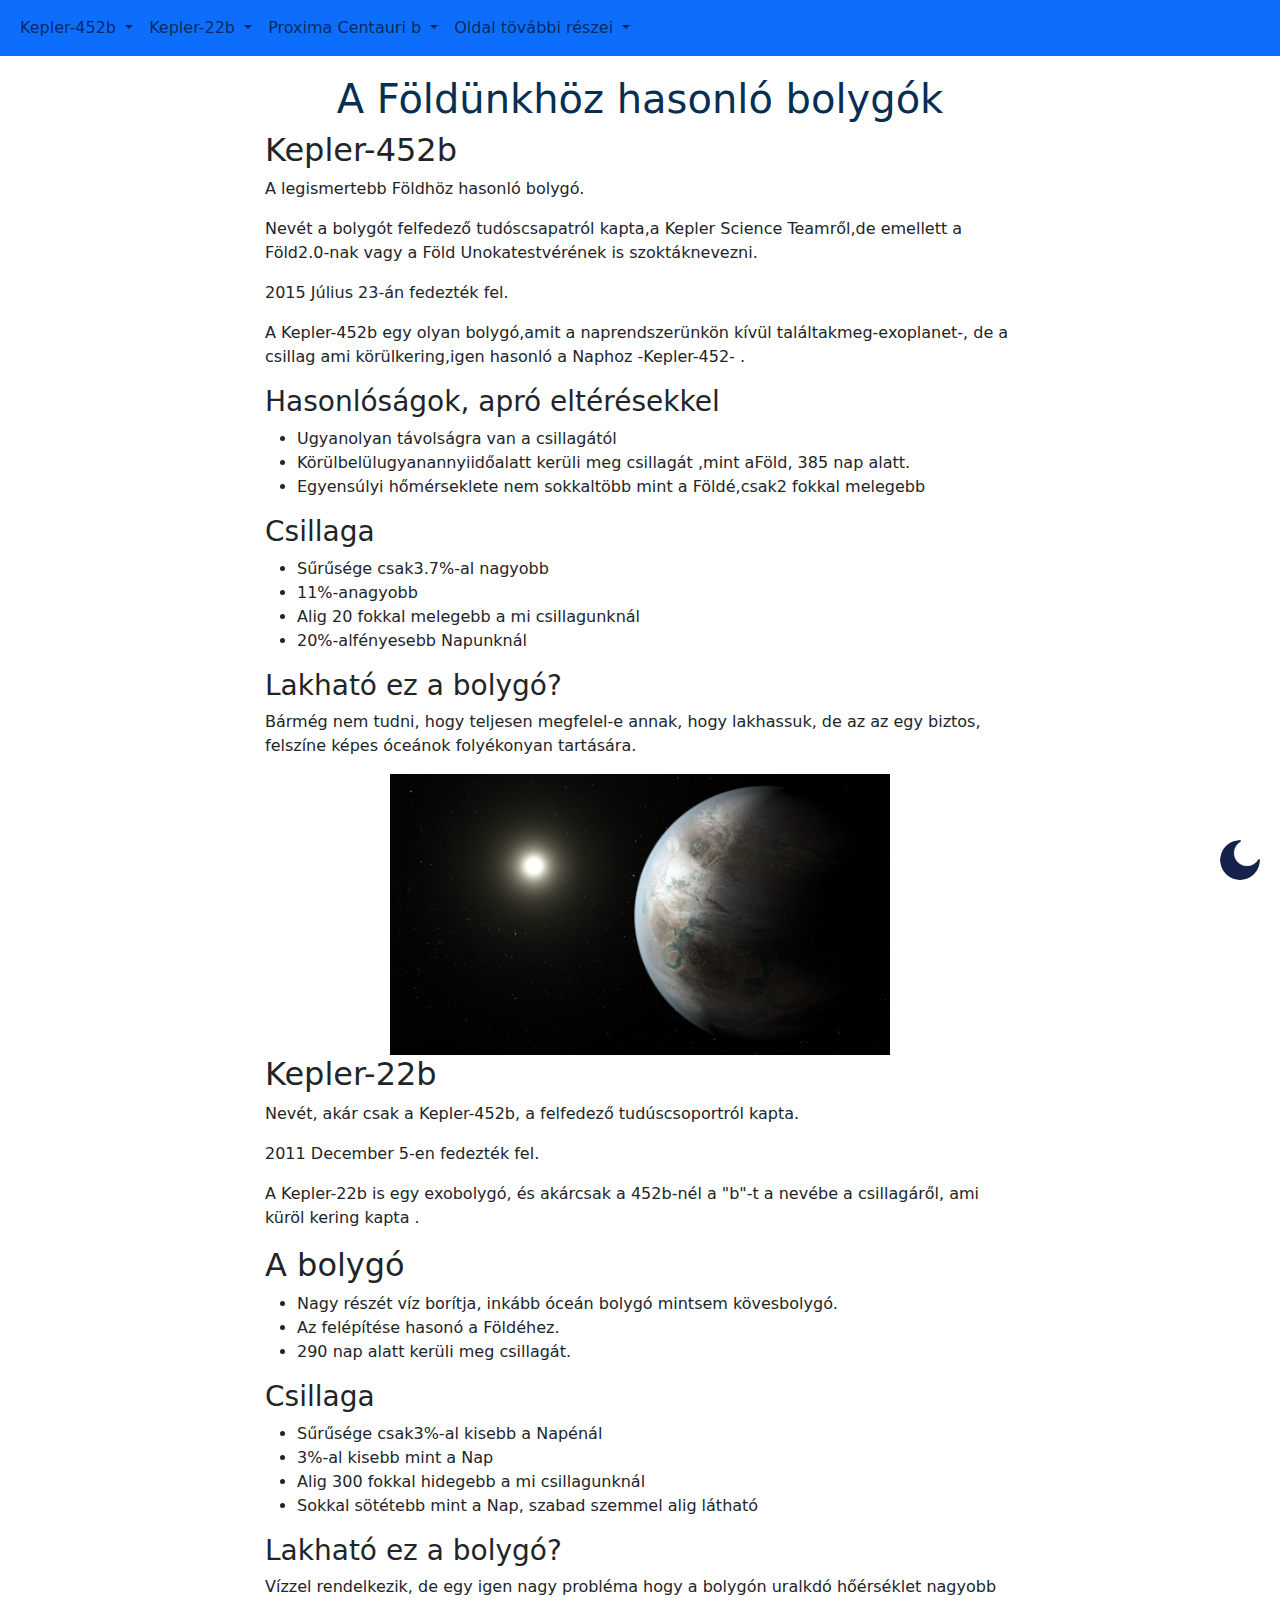
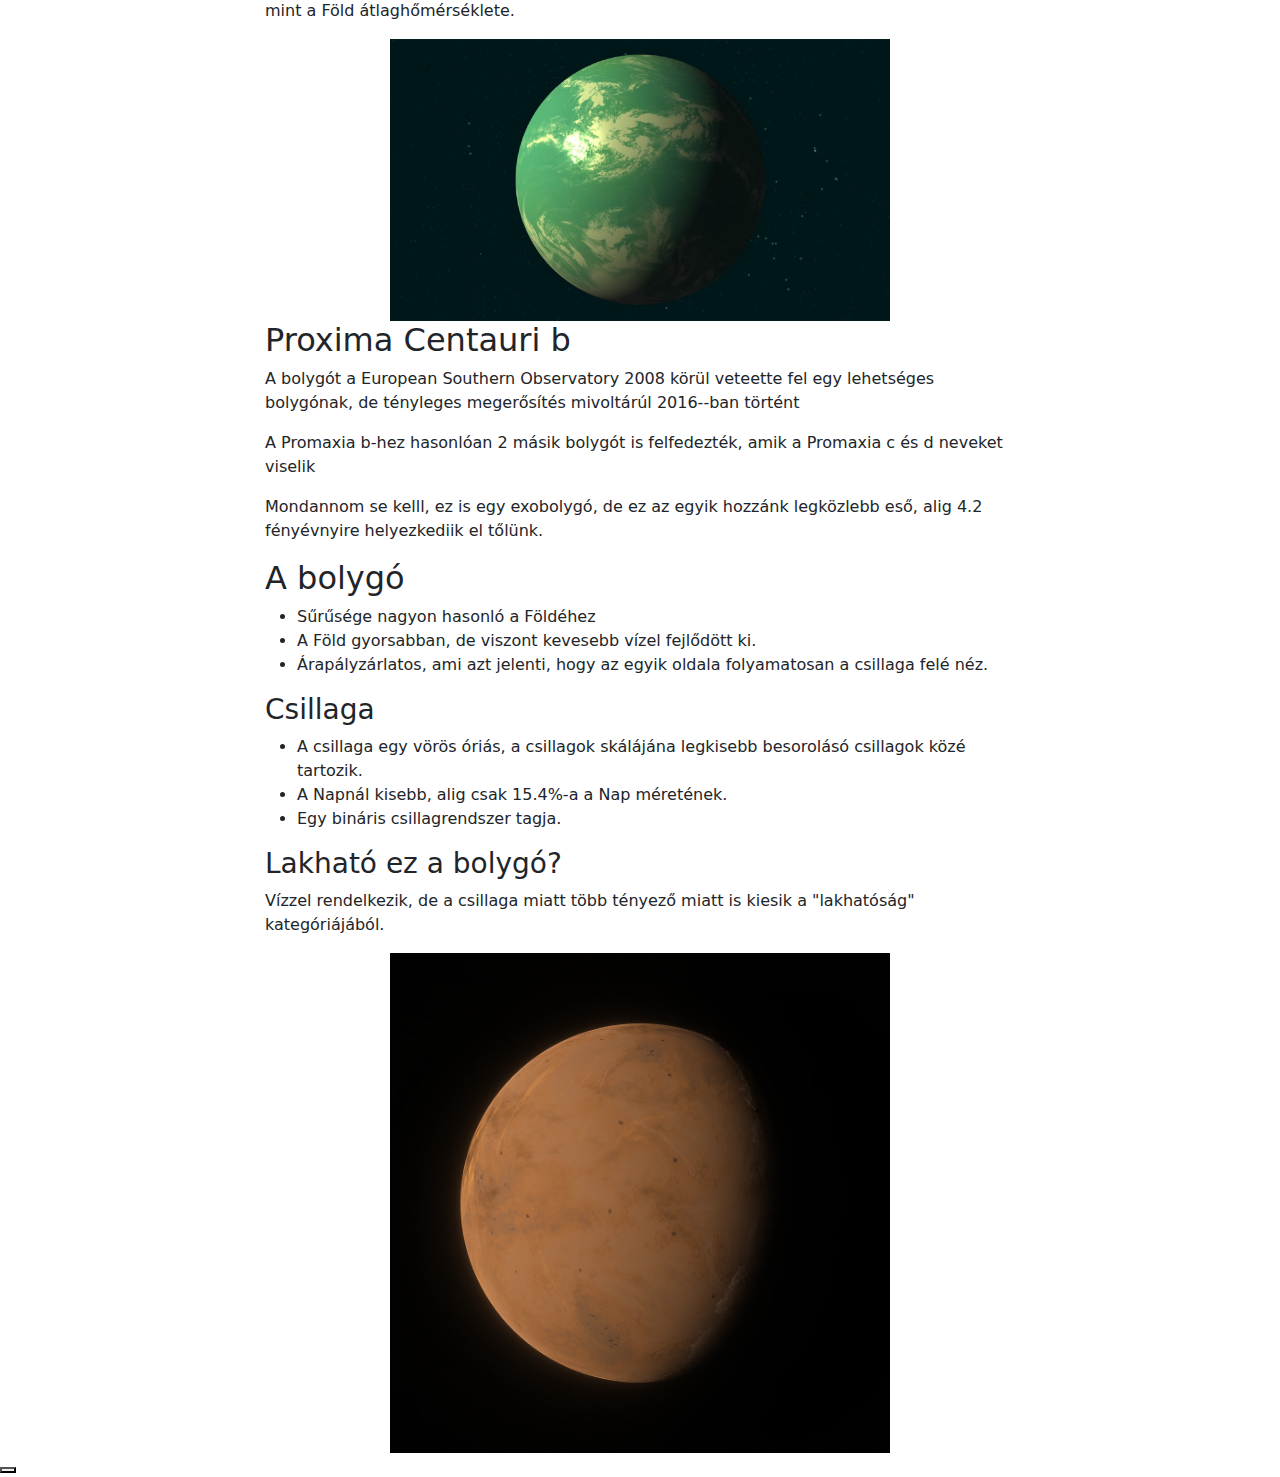
==== commit bd31c5bb: "Add files via upload" ====
--- a/index.html
+++ b/index.html
@@ -147,18 +147,8 @@
       <img class="bolygo" src="Proxima_b-main.webp" alt="">
     </div>
     </div>
-    
     </div>
-
-    
     <button id="sotetmod" ><img id="icon" src="moon.png" alt="" srcset=""></button>
-    <div class="bolygo_div">
-      <p>Az oldal további részei:</p>
-    <ul>
-        <li><a href="fooldal.html"></a>Főoldal</li>
-        <li></li>
-    </ul>
-    </div>
     <script src="script.js"></script>
     <script src="https://cdn.jsdelivr.net/npm/bootstrap@5.3.3/dist/js/bootstrap.bundle.min.js" integrity="sha384-YvpcrYf0tY3lHB60NNkmXc5s9fDVZLESaAA55NDzOxhy9GkcIdslK1eN7N6jIeHz" crossorigin="anonymous"></script>
 </body>
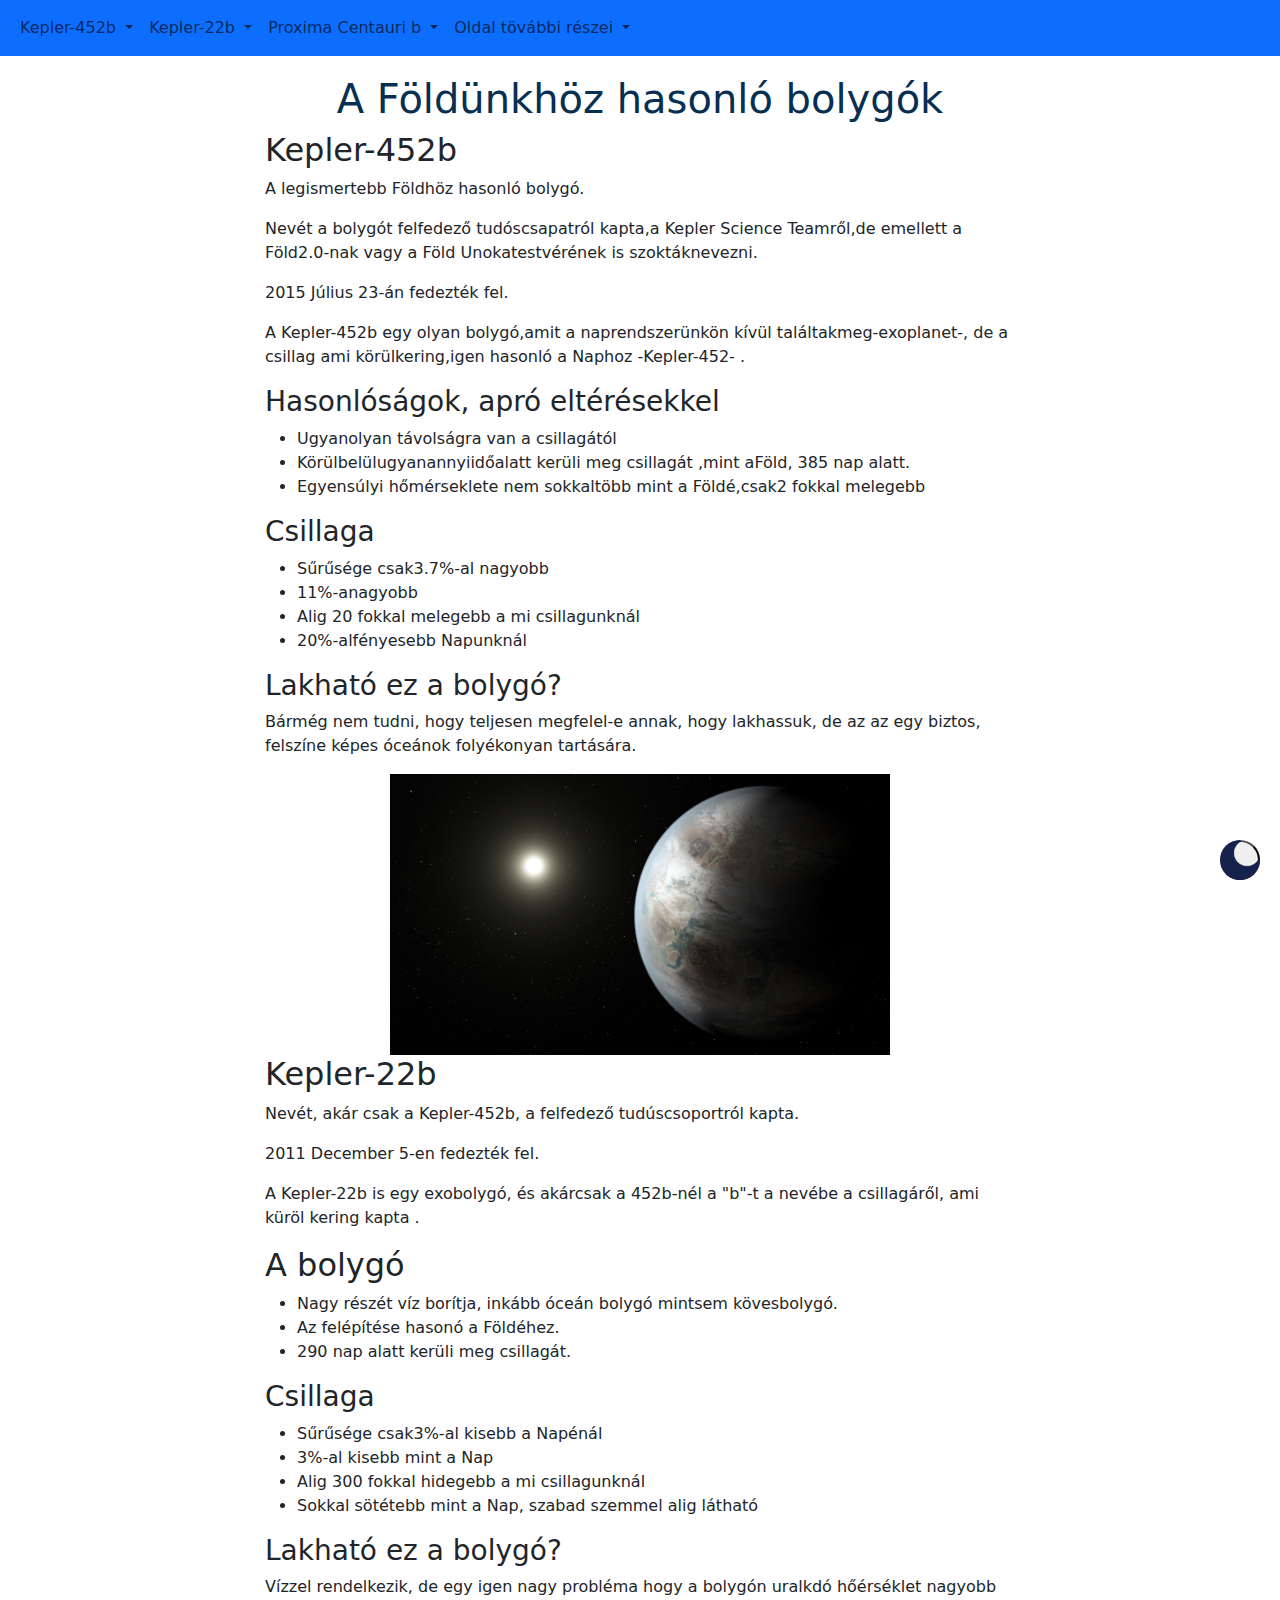
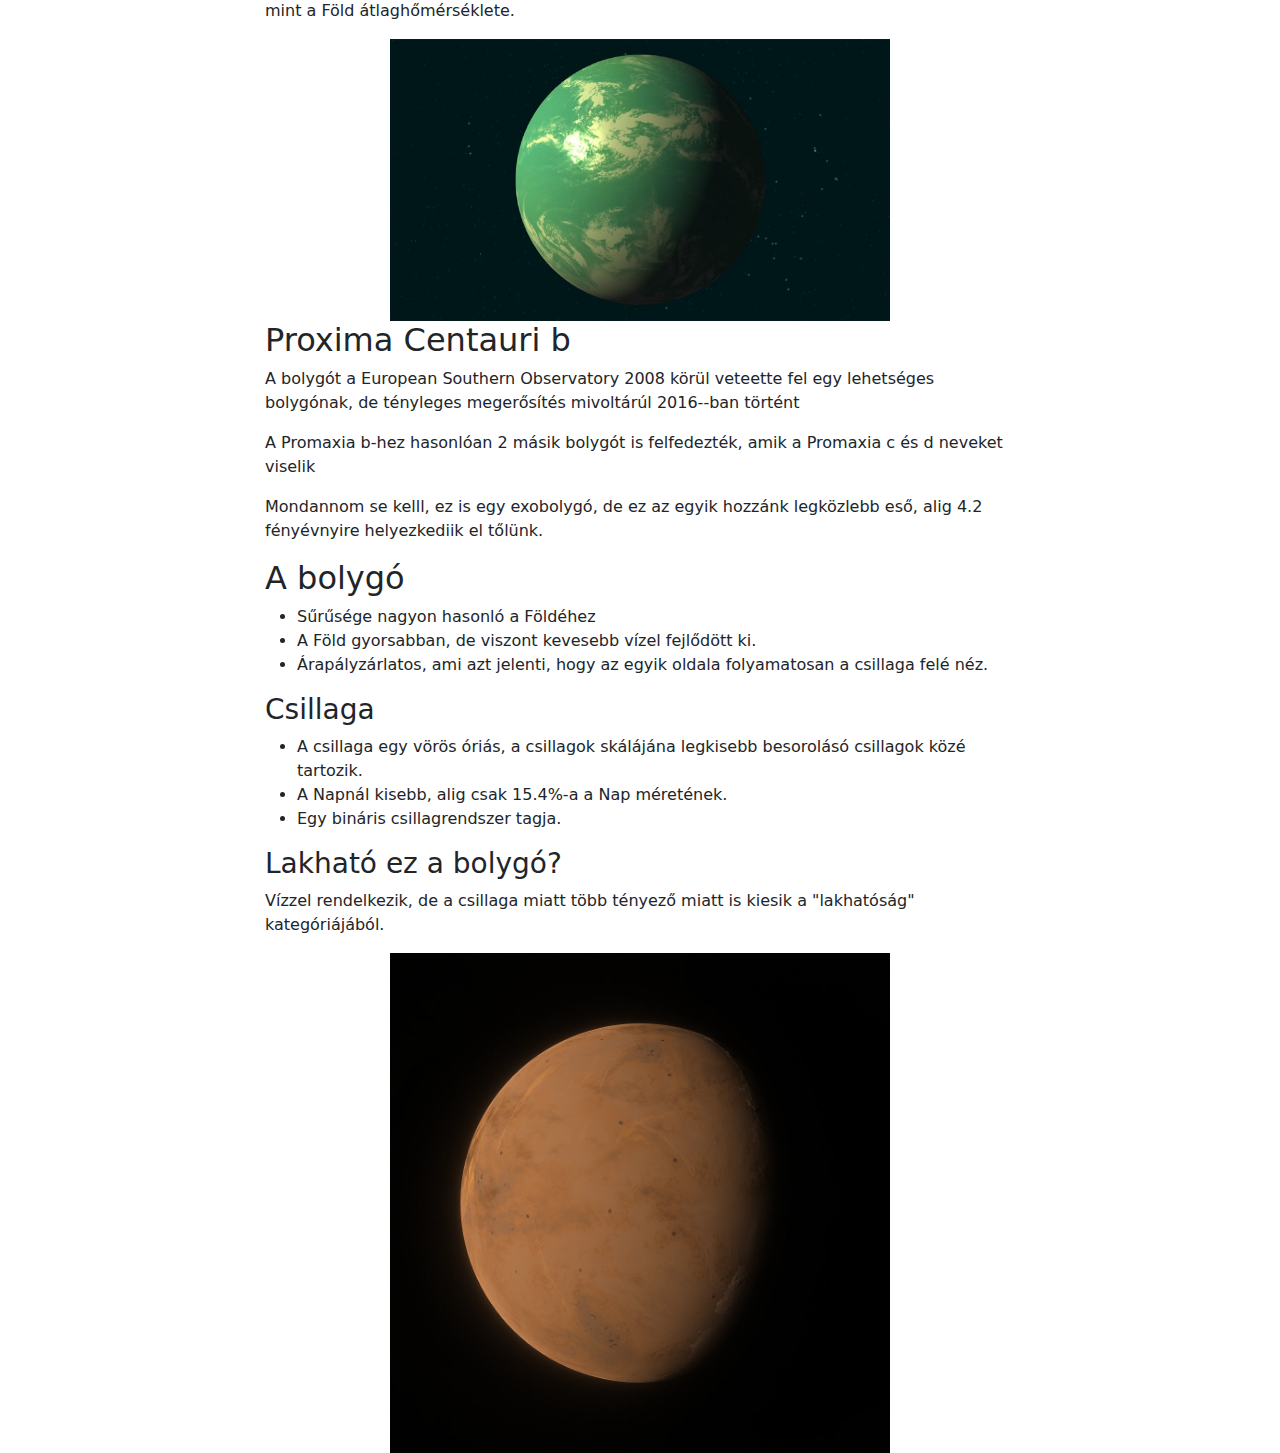
==== commit d01efe7f: "almost done" ====
--- a/index.html
+++ b/index.html
@@ -120,7 +120,7 @@
       <img class="bolygo" src="Kepler22b.jpg" alt="">
     </div>
   </div>
-
+    <br>
     <div class="bolygo_div">
         <h2 id="prox">Proxima Centauri b</h2>
     <p>A bolygót a European Southern Observatory 2008 körül veteette fel egy  lehetséges bolygónak, de tényleges megerősítés mivoltárúl 2016--ban történt</p>
--- a/sryle.css
+++ b/sryle.css
@@ -35,7 +35,7 @@
     color:  rgb(7, 47, 82);
 }
 
-#icon{
+#icon, #sotetmod{
     max-width: 40px;
     max-height: 40px;
     border-radius: 100%;
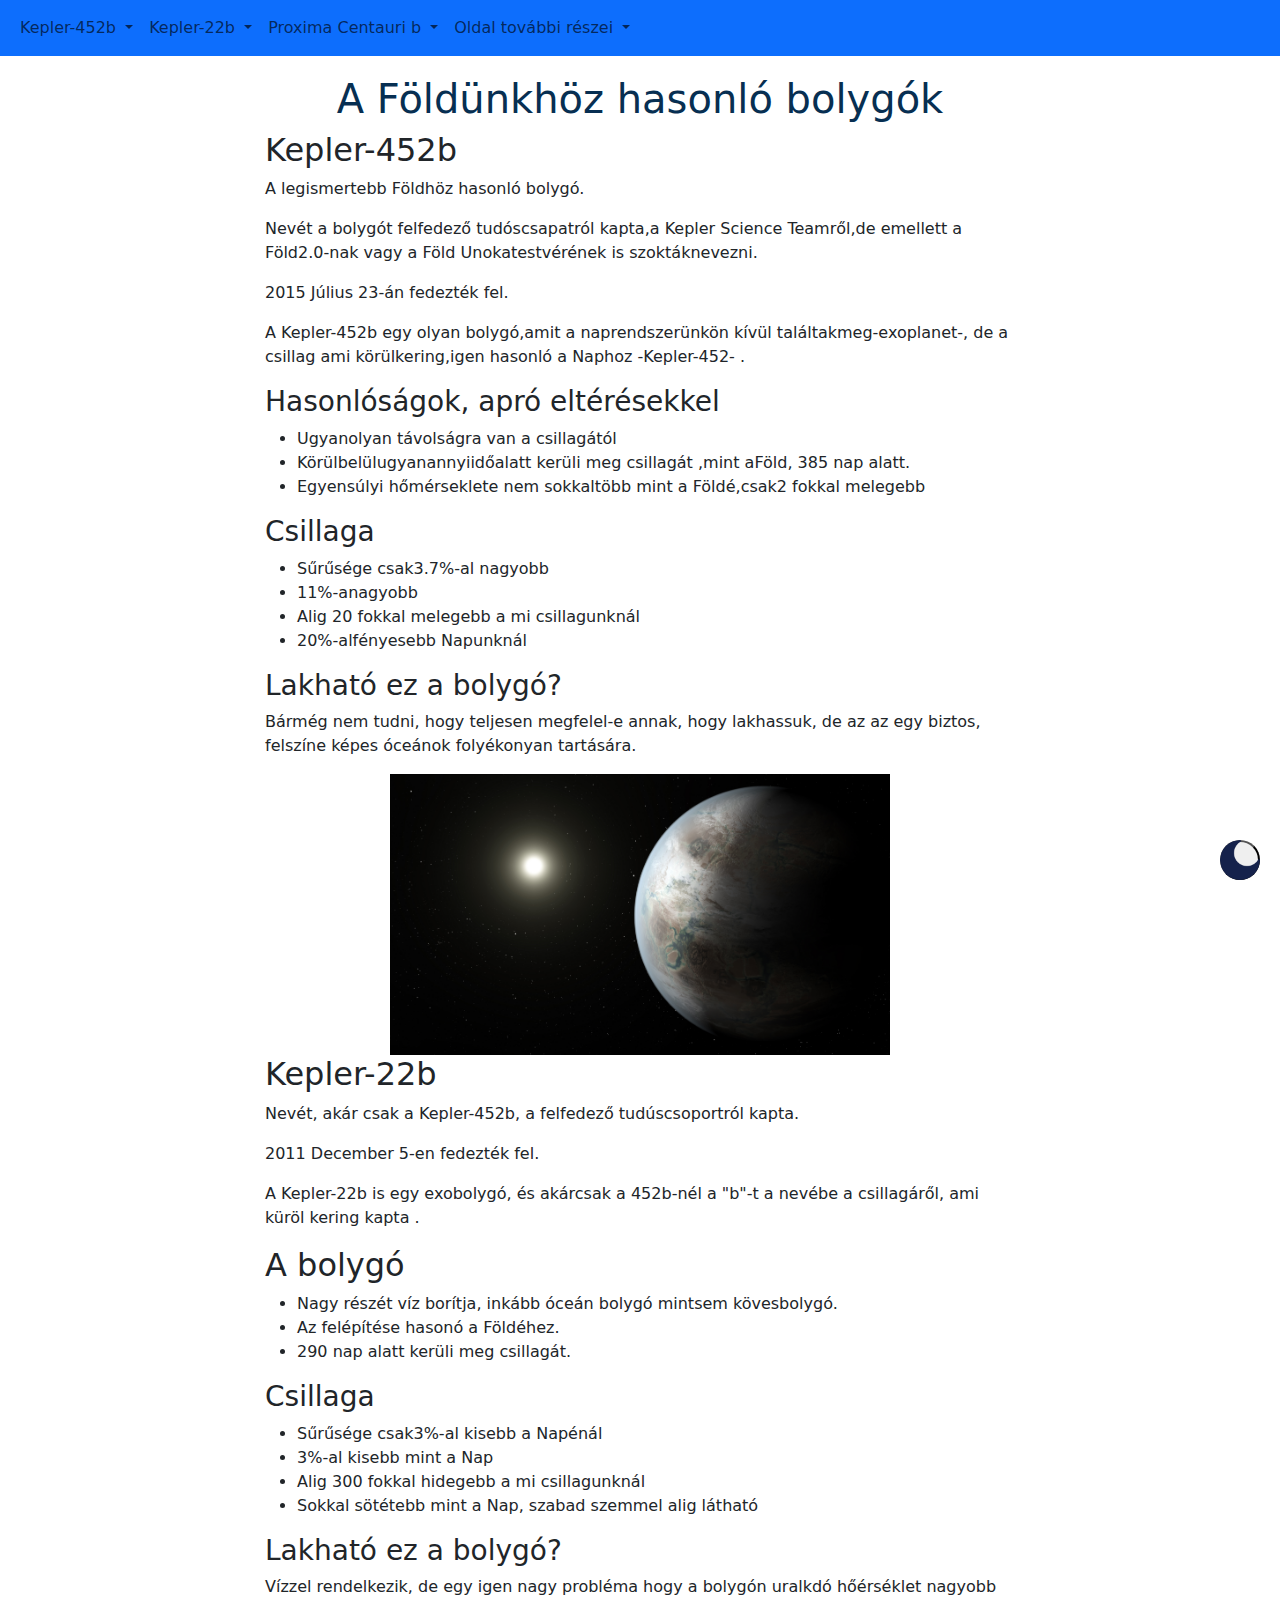
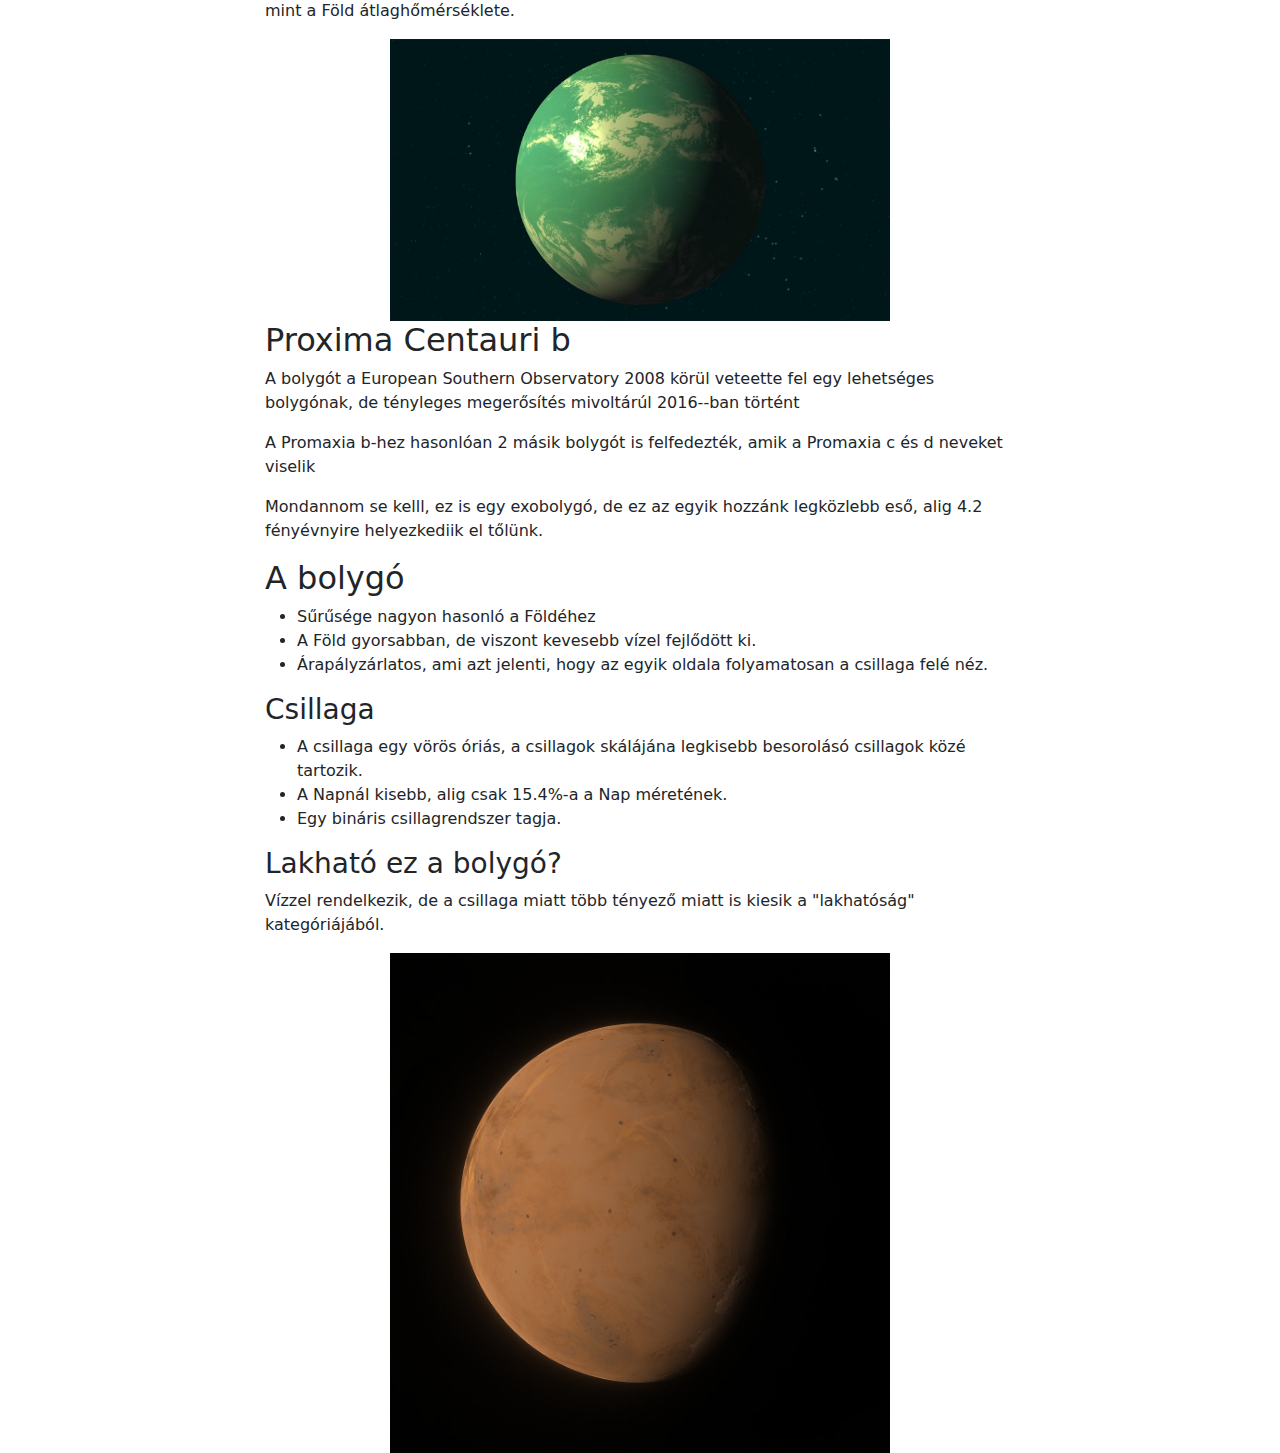
==== commit 2c132c0a: "Helyesírás ellenőzés" ====
--- a/index.html
+++ b/index.html
@@ -47,11 +47,11 @@
               </li>
               <li class="nav-item dropdown">
                 <a class="nav-link dropdown-toggle" href="#" role="button" data-bs-toggle="dropdown" aria-expanded="false">
-                  Oldal tövábbi részei
+                  Oldal további részei
                 </a>
                 <ul class="dropdown-menu">
                   <li><a class="dropdown-item" href="fooldal.html">Főoldal</a></li>
-                  <li><a class="dropdown-item" href="#prox_tud">NASA</a></li>
+                  <li><a class="dropdown-item" href="NASA.html">NASA</a></li>
                 </ul>
               </li>
               
--- a/sryle.css
+++ b/sryle.css
@@ -44,6 +44,4 @@
     right: 20px;
     width: 40px; 
     height: 40px
-}
-
-
+}